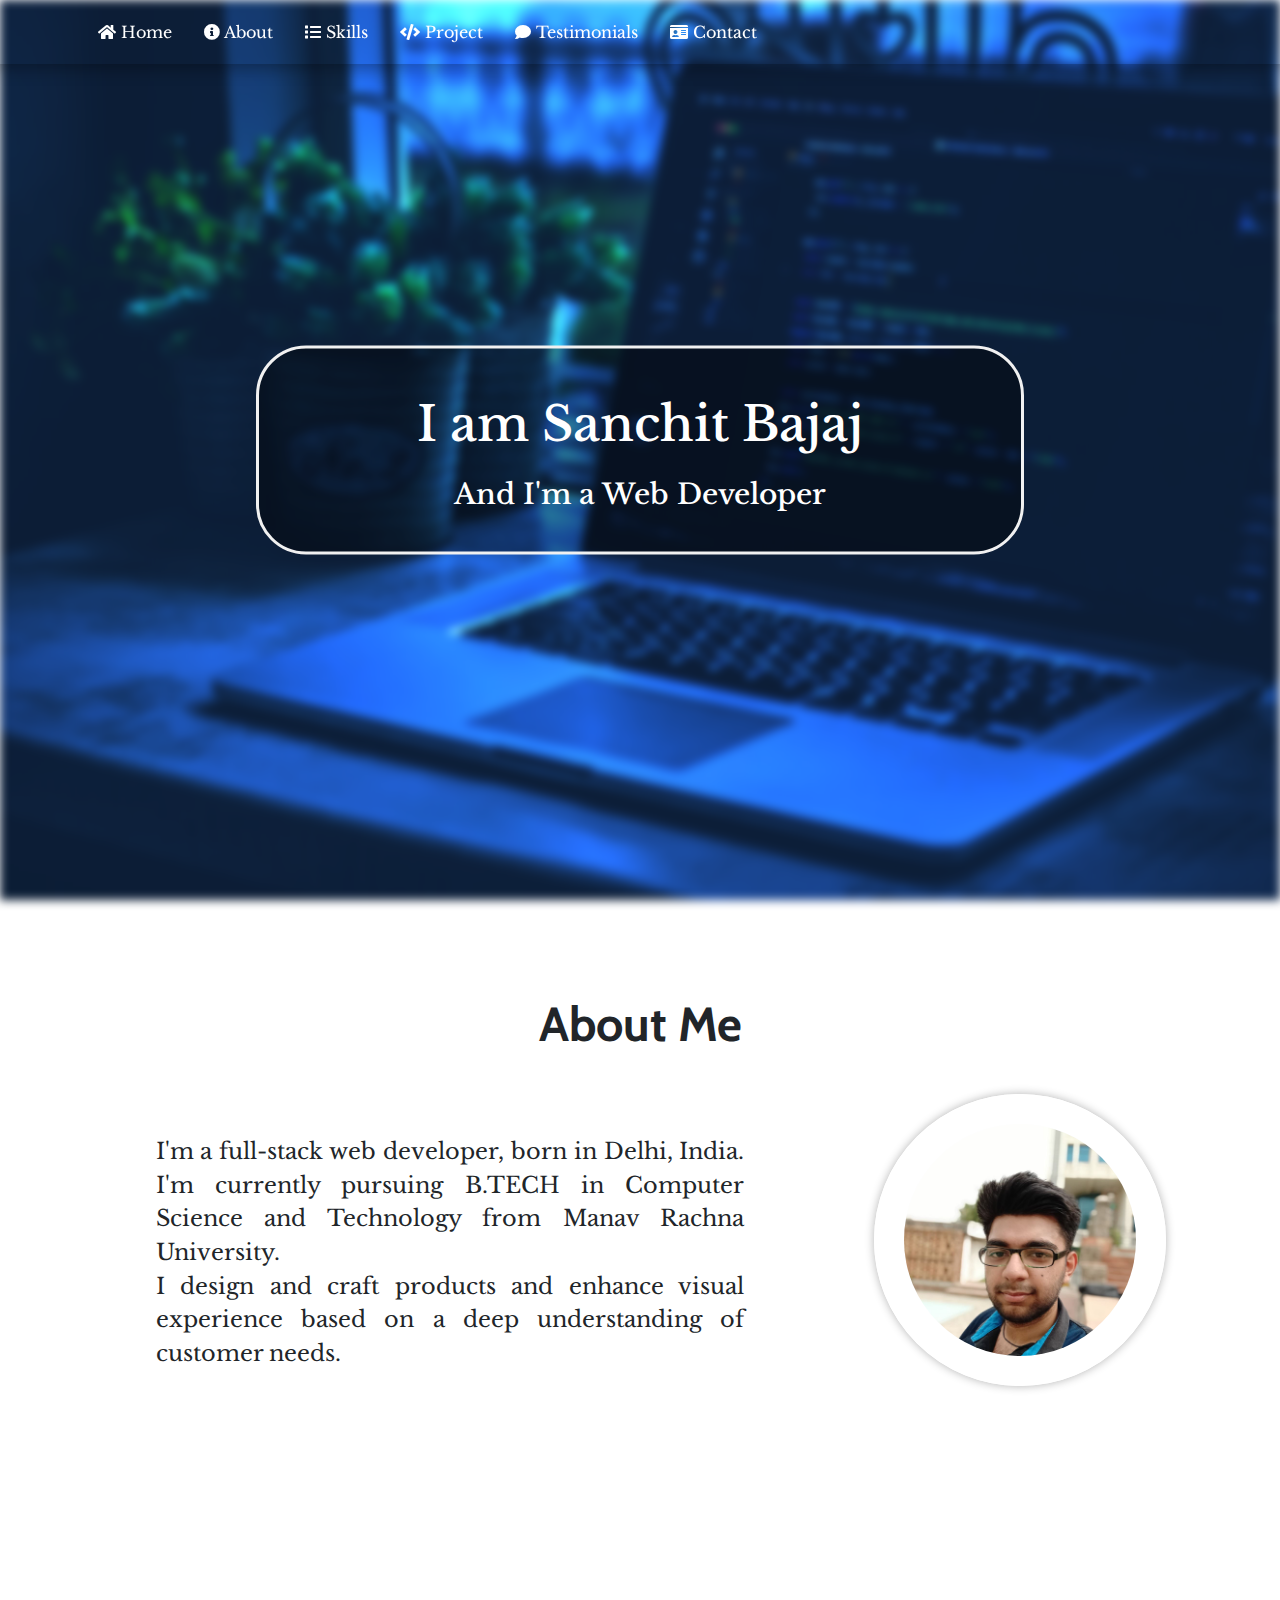
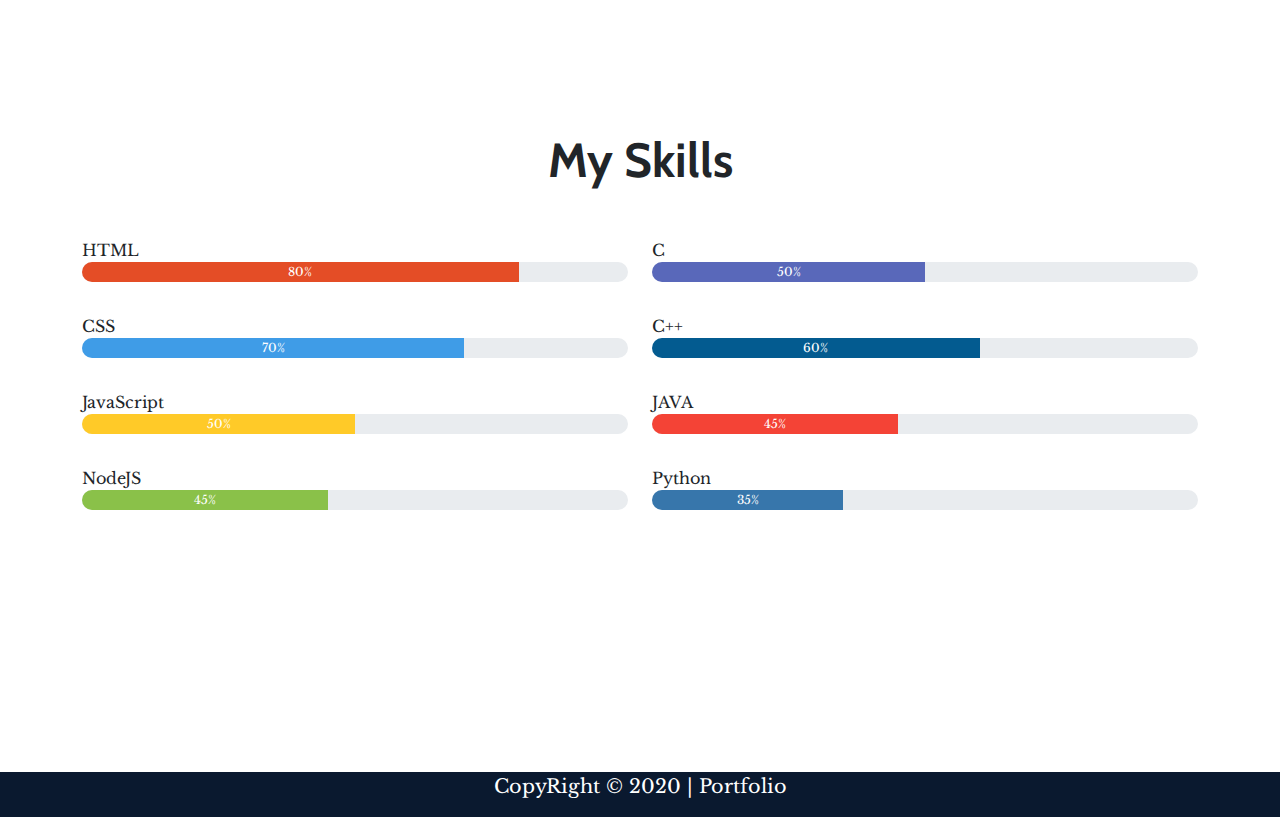
==== index.html @ a0f67f75 "initial commit" ====
<!doctype html>
<html lang="en">

<head>
  <!-- Required meta tags -->
  <meta charset="utf-8">
  <meta name="viewport" content="width=device-width, initial-scale=1">

  <!-- Bootstrap CSS -->
  <link rel="stylesheet" href="./assets/css/bootstrap.min.css">
  <link rel="stylesheet" href="https://cdnjs.cloudflare.com/ajax/libs/font-awesome/5.15.1/css/all.min.css" />
  <link rel="stylesheet" href="./assets/css/styles.css">
  <title>Sanchit Bajaj | Portfolio</title>

</head>

<body>
  <!-- navbar -->
  <nav class="navbar navbar-expand-lg nav-transparent fixed-top">
    <div class="container">
      <button class="navbar-toggler ml-auto" type="button" data-toggle="collapse" data-target="#navbarNav"
        aria-controls="navbarNav" aria-expanded="false" aria-label="Toggle navigation">
        <i class="fa fa-bars fa-lg" style="color: #08fdd8;"></i>
      </button>
      <div class="collapse navbar-collapse" id="navbarNav">
        <ul class="navbar-nav">
          <li class="nav-item px-2 py-1">
            <a class="nav-link active" href="#home"><i class="fa fa-home"></i> Home</a>
          </li>
          <li class="nav-item px-2 py-1">
            <a class="nav-link active" href="#about"><i class="fa fa-info-circle"></i> About</a>
          </li>
          <li class="nav-item px-2 py-1">
            <a class="nav-link active" href="#skill"><i class="fa fa-list"></i> Skills</a>
          </li>
          <li class="nav-item px-2 py-1">
            <a class="nav-link active" href="#project"><i class="fa fa-code"></i> Project</a>
          </li>
          <li class="nav-item px-2 py-1">
            <a class="nav-link active" href="#test"><i class="fa fa-comment"></i> Testimonials</a>
          </li>
          <li class="nav-item px-2 py-1">
            <a class="nav-link active" href="#contact"><i class="fa fa-id-card"></i> Contact</a>
          </li>
        </ul>
      </div>
    </div>
  </nav>

  <!-- banner -->
  <section id="home">
    <div class="banner"></div>
    <div class="banner-text">
      <h1>I am Sanchit Bajaj</h1>
      <h3>And I'm a Web Developer</h3>
    </div>
  </section>

  <!-- about -->
  <div class="some-space" id="about"></div>
  <section class="section">
    <div class="container">
      <h1 class="heading">About Me</h1>
      <div class="row">
        <div class="col-12 col-sm-8">
          <div class="about-text">
            <p>
              I'm a full-stack web developer, born in Delhi, India. I'm currently pursuing B.TECH in Computer Science
              and
              Technology from Manav Rachna University.<br>
              I design and craft products and enhance visual experience based on a deep understanding of customer needs.
            </p>
          </div>
        </div>
        <div class="col-12 col-sm-4">
          <figure>
            <img src="./assets/img/portfolio.jpg" alt="my image">
          </figure>
        </div>
      </div>
    </div>
  </section>

  <!-- skills -->
  <div class="some-space" id="skill"></div>
  <section class="section pb-4">
    <div class="container">
      <h1 class="heading">My Skills</h1>
      <div class="row" style="margin-top: 2rem;">
        <div class="col-12 col-sm-6">
          <div class="py-3">
            <label>HTML</label>
            <div class="progress" style="height: 20px; border-radius: 50px">
              <div class="progress-bar" style="width: 80%; background-color: #e44d26" aria-valuenow="80"
                aria-valuemin="0" aria-valuemax="100">
                80%
              </div>
            </div>
          </div>
          <div class="py-3">
            <label>CSS</label>
            <div class="progress" style="height: 20px; border-radius: 50px">
              <div class="progress-bar" style="width: 70%; background-color: #3f9ce7" aria-valuenow="70"
                aria-valuemin="0" aria-valuemax="100">
                70%
              </div>
            </div>
          </div>
          <div class="py-3">
            <label>JavaScript</label>
            <div class="progress" style="height: 20px; border-radius: 50px">
              <div class="progress-bar" style="width: 50%; background-color: #ffca28" aria-valuenow="50"
                aria-valuemin="0" aria-valuemax="100">
                50%
              </div>
            </div>
          </div>
          <div class="py-3">
            <label>NodeJS</label>
            <div class="progress" style="height: 20px; border-radius: 50px">
              <div class="progress-bar" style="width: 45%; background-color: #8ac149" aria-valuenow="45"
                aria-valuemin="0" aria-valuemax="100">
                45%
              </div>
            </div>
          </div>
        </div>
        <div class="col-12 col-sm-6">
          <div class="py-3">
            <label>C</label>
            <div class="progress" style="height: 20px; border-radius: 50px">
              <div class="progress-bar" style="width: 50%; background-color: #5968ba" aria-valuenow="50"
                aria-valuemin="0" aria-valuemax="100">
                50%
              </div>
            </div>
          </div>
          <div class="py-3">
            <label>C++</label>
            <div class="progress" style="height: 20px; border-radius: 50px">
              <div class="progress-bar" style="width: 60%; background-color: #035b90" aria-valuenow="60"
                aria-valuemin="0" aria-valuemax="100">
                60%
              </div>
            </div>
          </div>
          <div class="py-3">
            <label>JAVA</label>
            <div class="progress" style="height: 20px; border-radius: 50px">
              <div class="progress-bar" style="width: 45%; background-color: #f44336" aria-valuenow="45"
                aria-valuemin="0" aria-valuemax="100">
                45%
              </div>
            </div>
          </div>
          <div class="py-3">
            <label>Python</label>
            <div class="progress" style="height: 20px; border-radius: 50px">
              <div class="progress-bar" style="width: 35%; background-color: #3776ab" aria-valuenow="35"
                aria-valuemin="0" aria-valuemax="100">
                35%
              </div>
            </div>
          </div>
        </div>
      </div>
    </div>
  </section>

  <!-- projects -->

  <!-- testimonials -->


  <!-- footer -->
  <div class="some-space" id="contact"></div>
  <footer>
    <div class="container">

    </div>

    <div id="copyright" class="Sticky-bottom">
      <p>CopyRight &copy; 2020 | Portfolio</p>
    </div>
  </footer>

  <script src="./assets/js/bootstrap.bundle.min.js"></script>
  <script src="./assets/js/main.js"></script>
</body>

</html>
---- assets/css/styles.css ----
@import url("https://fonts.googleapis.com/css2?family=Cabin:wght@400;600&family=Libre+Baskerville&family=Nunito+Sans&display=swap");

/*
Font themes
font-family: 'Cabin', sans-serif;
font-family: 'Libre Baskerville', serif;
font-family: 'Nunito Sans', sans-serif;

*/

:root {
  --bgColor: #0a192f;
  --textHead1: #08fdd8;
  --textHead2: #bb2acf;

  --gradiantBlue: rgba(3, 168, 244, 1);
  --gradiantGreen: rgba(98, 255, 59, 1);
  --black: rgb(24, 24, 24);
  --shadeBlue: rgba(52, 58, 64, 1);
}

* {
  box-sizing: border-box;
  scroll-behavior: smooth;
}

body {
  font-family: "Libre Baskerville", serif;
}

.section {
  /* display: flex;
  justify-content: center;
  align-items: center; */
  height: 80vh;
  padding: 5rem 0 0 0;
  margin: 1rem 0 0 0;
  position: relative;
}

.heading {
  font-family: "Cabin", serif;
  font-weight: bold;
  text-align: center;
  font-size: 3rem;
}

/* ----Navbar css start---- */
.nav-transparent {
  background: transparent;
  box-shadow: 0 0 15px 5px rgba(0, 0, 0, 0.3);
  z-index: 100;
  transition: all 0.5s;
}

.nav-transparent a {
  color: white;
}

.nav-transparent.active {
  background: var(--bgColor);
  box-shadow: 0 0 15px 5px rgba(0, 0, 0, 0.3);
}

.nav-transparent.active a {
  color: #08fdd8;
}

.nav-item {
  color: #ffffff;
}
/* ----Navbar css end---- */

/* ----Banner css start---- */
.banner {
  width: 100%;
  height: 100vh;
  background: url(../img/bg.jpg);
  background-color: var(--bgColor);
  background-attachment: fixed;
  background-position: center;
  background-size: cover;
  background-repeat: no-repeat;
  background-blend-mode: color-dodge;
  filter: blur(5px);
  -webkit-filter: blur(5px);
}

.banner-text {
  background-color: rgb(0, 0, 0);
  background-color: rgba(0, 0, 0, 0.4);
  color: white;
  font-weight: bold;
  border: 3px solid #f1f1f1;
  border-radius: 50px;
  position: absolute;
  top: 50%;
  left: 50%;
  transform: translate(-50%, -50%);
  z-index: 0;
  width: 60%;
  padding: 2rem;
  text-align: center;
}

.banner-text h1 {
  font-size: 3rem;
  padding: 1rem 0;
}
/* ----Banner css end---- */

/* ----About css start---- */
.about-text p {
  font-size: 1.4rem;
  margin: 10%;
  text-align: justify;
}

figure {
  box-shadow: 0 0 10px rgba(0, 0, 0, 0.3);
  border-radius: 50%;
  margin: 2rem;
  cursor: pointer;
  transition: all 0.3s ease;
}

figure:hover {
  transform: scale(1.05);
}

figure img:hover {
  transform: scale(0.98);
}

figure img {
  border: 30px solid #fff;
  width: 100%;
  height: 100%;
  border-radius: 50%;
}
/* ----About css end---- */

/* ----Skill css start---- */
.githubStats {
  margin: 1rem 0 0 0;
  text-align: center;
}

.githubStats h4 {
  font-family: "Cabin", serif;
  font-weight: bold;
  font-size: 2rem;
}
/* ----Skill css end---- */

/* ----Footer css start---- */

#copyright {
  background-color: var(--bgColor);
  height: 5vh;
  width: 100%;
  z-index: 1000;
}

#copyright p {
  padding: 0;
  margin: 0;
  color: #fff;
  text-align: center;
  font-size: 1.2rem;
}
/* ----Footer css end---- */

/* media queries */
@media (max-width: 576px) {
  .section {
    height: 110vh;
    /* margin-bottom: 2rem; */
  }

  .some-space {
    margin-top: 3rem;
  }

  figure {
    border-radius: none;
    margin: 2rem;
  }
  figure img {
    border: 10px solid #fff;
  }
}

@media (max-width: 991px) {
  .nav-transparent {
    background: var(--bgColor);
    box-shadow: 0 0 15px 5px rgba(0, 0, 0, 0.3);
  }
  .heading {
    font-size: 2.5rem;
  }

  .section {
    /* margin-top: 8rem; */
  }

  .banner-text {
    width: 80%;
  }

  .banner-text h1 {
    font-size: 1.5rem;
  }

  .banner-text h3 {
    font-size: 1rem;
  }

  .about-text p {
    font-size: 1rem;
  }

  .githubStats h4 {
    font-size: 1.2rem;
  }
}
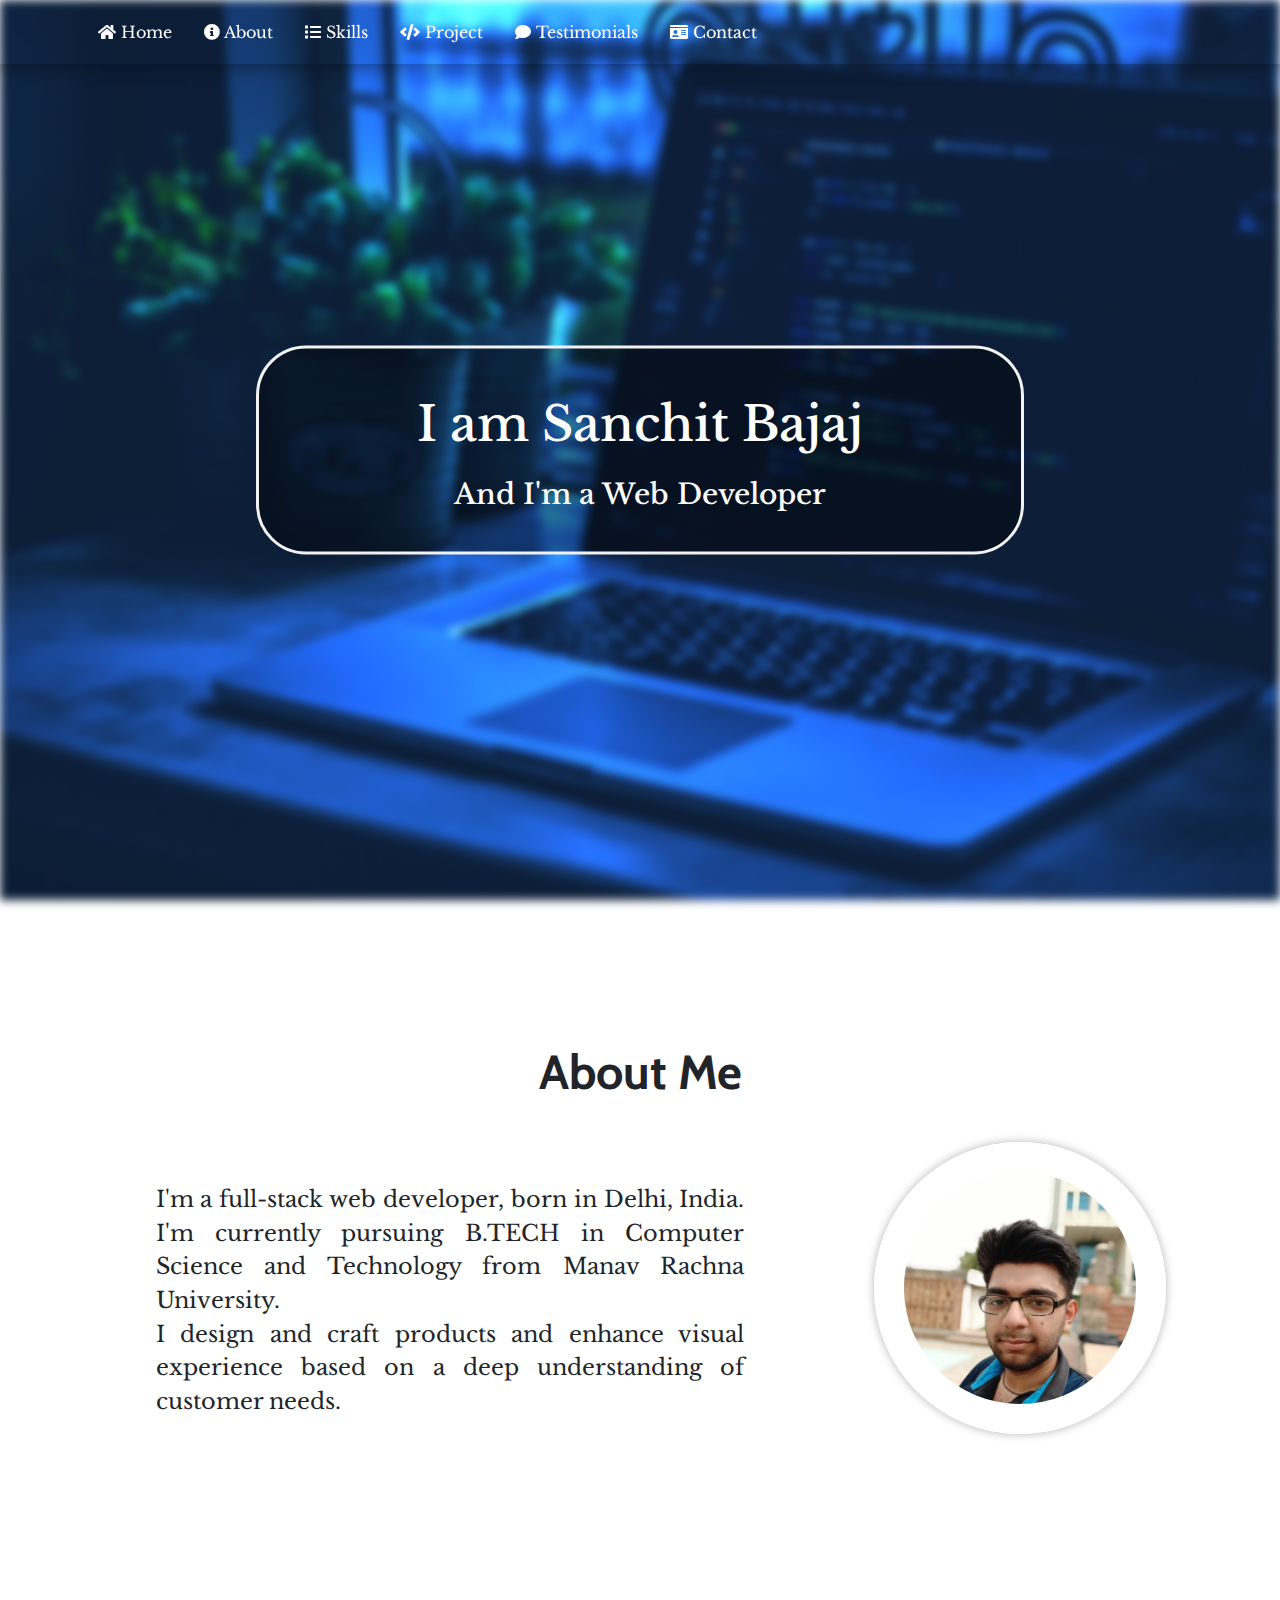
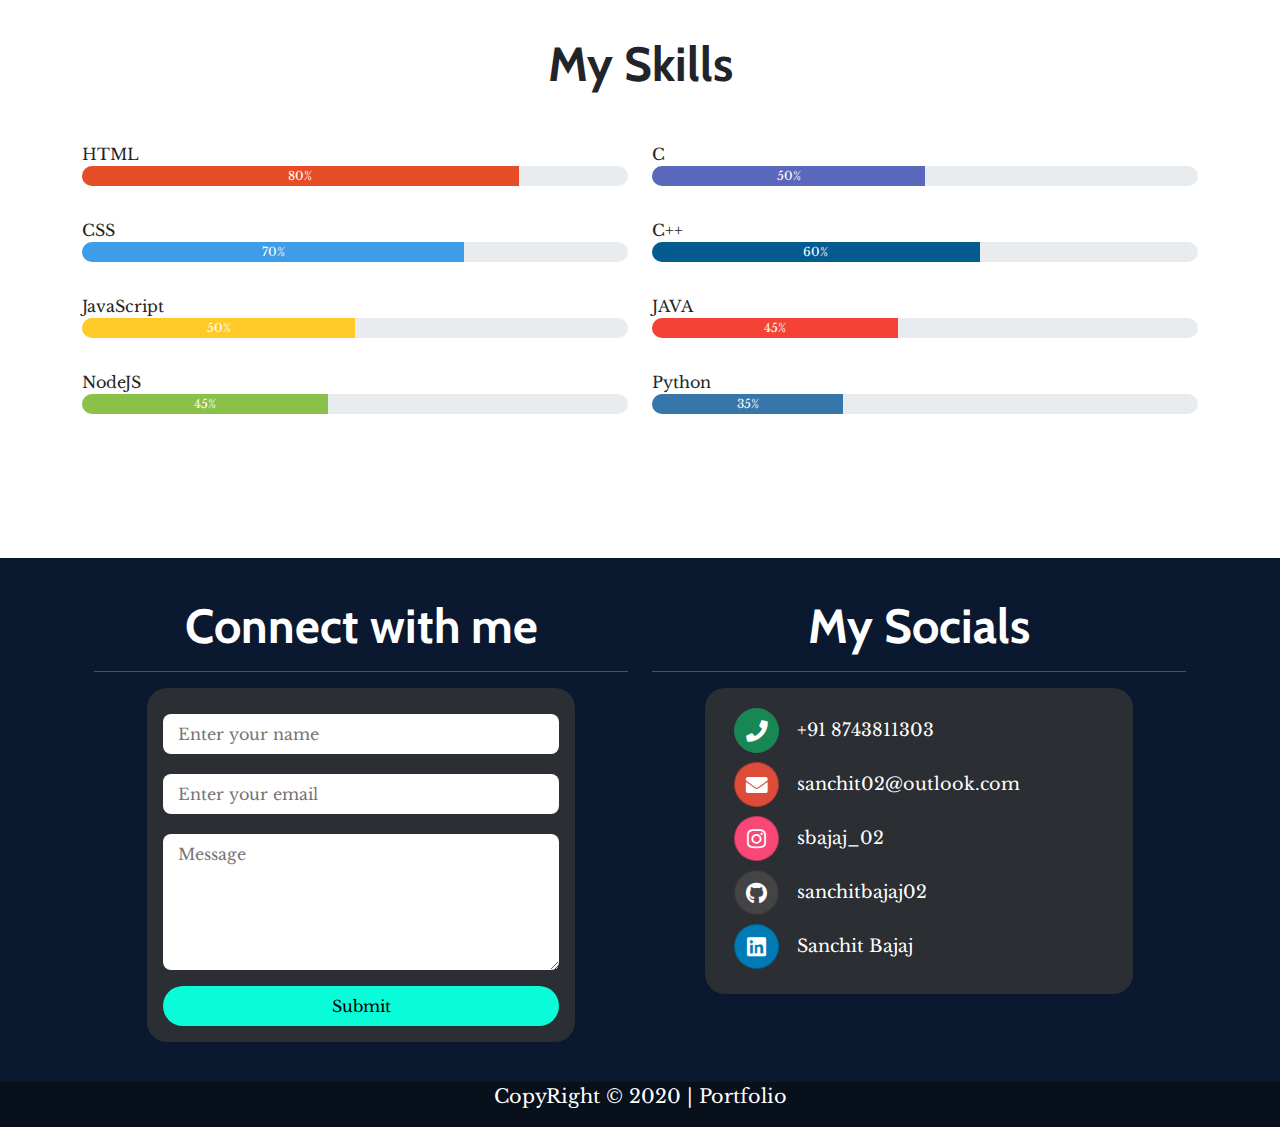
==== commit 1db77fee: "footer added" ====
--- a/index.html
+++ b/index.html
@@ -8,7 +8,13 @@
 
   <!-- Bootstrap CSS -->
   <link rel="stylesheet" href="./assets/css/bootstrap.min.css">
+
+  <!-- Font Awesome cdn -->
   <link rel="stylesheet" href="https://cdnjs.cloudflare.com/ajax/libs/font-awesome/5.15.1/css/all.min.css" />
+
+  <!-- Bootstrap Social -->
+  <link rel="stylesheet" href="./assets/css/bootstrap-social.css">
+
   <link rel="stylesheet" href="./assets/css/styles.css">
   <title>Sanchit Bajaj | Portfolio</title>
 
@@ -18,7 +24,7 @@
   <!-- navbar -->
   <nav class="navbar navbar-expand-lg nav-transparent fixed-top">
     <div class="container">
-      <button class="navbar-toggler ml-auto" type="button" data-toggle="collapse" data-target="#navbarNav"
+      <button class="navbar-toggler ml-auto" type="button" data-toggle="collapse" data-target="#navbarNav" id="collpase"
         aria-controls="navbarNav" aria-expanded="false" aria-label="Toggle navigation">
         <i class="fa fa-bars fa-lg" style="color: #08fdd8;"></i>
       </button>
@@ -28,19 +34,19 @@
             <a class="nav-link active" href="#home"><i class="fa fa-home"></i> Home</a>
           </li>
           <li class="nav-item px-2 py-1">
-            <a class="nav-link active" href="#about"><i class="fa fa-info-circle"></i> About</a>
-          </li>
-          <li class="nav-item px-2 py-1">
-            <a class="nav-link active" href="#skill"><i class="fa fa-list"></i> Skills</a>
-          </li>
-          <li class="nav-item px-2 py-1">
-            <a class="nav-link active" href="#project"><i class="fa fa-code"></i> Project</a>
-          </li>
-          <li class="nav-item px-2 py-1">
-            <a class="nav-link active" href="#test"><i class="fa fa-comment"></i> Testimonials</a>
-          </li>
-          <li class="nav-item px-2 py-1">
-            <a class="nav-link active" href="#contact"><i class="fa fa-id-card"></i> Contact</a>
+            <a class="nav-link active" href="#about" onclick="collapse();"><i class="fa fa-info-circle"></i> About</a>
+          </li>
+          <li class="nav-item px-2 py-1">
+            <a class="nav-link active" href="#skill" onclick="collapse();"><i class="fa fa-list"></i> Skills</a>
+          </li>
+          <li class="nav-item px-2 py-1">
+            <a class="nav-link active" href="#project" onclick="collapse();"><i class="fa fa-code"></i> Project</a>
+          </li>
+          <li class="nav-item px-2 py-1">
+            <a class="nav-link active" href="#test" onclick="collapse();"><i class="fa fa-comment"></i> Testimonials</a>
+          </li>
+          <li class="nav-item px-2 py-1">
+            <a class="nav-link active" href="#contact" onclick="collapse();"><i class="fa fa-id-card"></i> Contact</a>
           </li>
         </ul>
       </div>
@@ -83,7 +89,7 @@
 
   <!-- skills -->
   <div class="some-space" id="skill"></div>
-  <section class="section pb-4">
+  <section class="section">
     <div class="container">
       <h1 class="heading">My Skills</h1>
       <div class="row" style="margin-top: 2rem;">
@@ -172,11 +178,72 @@
   <!-- testimonials -->
 
 
+  <!-- Progress Wrap -->
+
   <!-- footer -->
   <div class="some-space" id="contact"></div>
   <footer>
-    <div class="container">
-
+    <div class="container p-4">
+      <div class="row">
+
+        <div class="col-12 col-md-6 my-3">
+          <h4 class="heading">Connect with me</h3>
+            <hr />
+            <div class="black-box mx-auto">
+              <form>
+                <input type="text" id="name" placeholder="Enter your name" /><br />
+                <input type="email" id="email" placeholder="Enter your email" /><br />
+                <textarea id="message" cols="20" rows="5" placeholder="Message"></textarea>
+                <button type="submit">Submit</button>
+              </form>
+            </div>
+        </div>
+        <div class="col-12 col-md-6 my-3">
+          <h4 class="heading">My Socials</h3>
+            <hr>
+            <div class="black-box mx-auto">
+              <a href="tel:8743811303" role="button" class="my-1 text-decoration-none text-white d-block">
+                <button class="btn btn-social-icon btn-success btn-lg badge">
+                  <i class="fa fa-phone"></i>
+                </button>
+                <span class="btn-text">+91 8743811303</span>
+              </a>
+
+              <a href="mailto:sanchit02@outlook.com" target="_blank"
+                class="my-1 text-decoration-none text-white d-block" role="button">
+                <button class="btn btn-social-icon btn-google btn-lg badge">
+                  <i class="fa fa-envelope"></i>
+                </button>
+                <span class="btn-text">sanchit02@outlook.com</span>
+              </a>
+
+              <a href="https://www.instagram.com/sbajaj_02/" target="_blank"
+                class="my-1 text-decoration-none text-white d-block" role="button">
+                <button class="btn btn-social-icon btn-foursquare btn-lg badge">
+                  <i class="fab fa-instagram"></i>
+                </button>
+                <span class="btn-text">sbajaj_02</span>
+              </a>
+
+              <a href="https://github.com/sanchitbajaj02/" target="_blank"
+                class="my-1 text-decoration-none text-white d-block" role="button">
+                <button class="btn btn-social-icon btn-github btn-lg badge">
+                  <i class="fab fa-github"></i>
+                </button>
+                <span class="btn-text">sanchitbajaj02</span>
+              </a>
+
+              <a href="https://www.linkedin.com/in/sanchit-bajaj-123826194/" target="_blank"
+                class="my-1 text-decoration-none text-white d-block" role="button">
+                <button class="btn btn-social-icon btn-linkedin btn-lg badge">
+                  <i class="fab fa-linkedin"></i>
+                </button>
+                <span class="btn-text">Sanchit Bajaj</span>
+              </a>
+
+            </div>
+        </div>
+      </div>
     </div>
 
     <div id="copyright" class="Sticky-bottom">
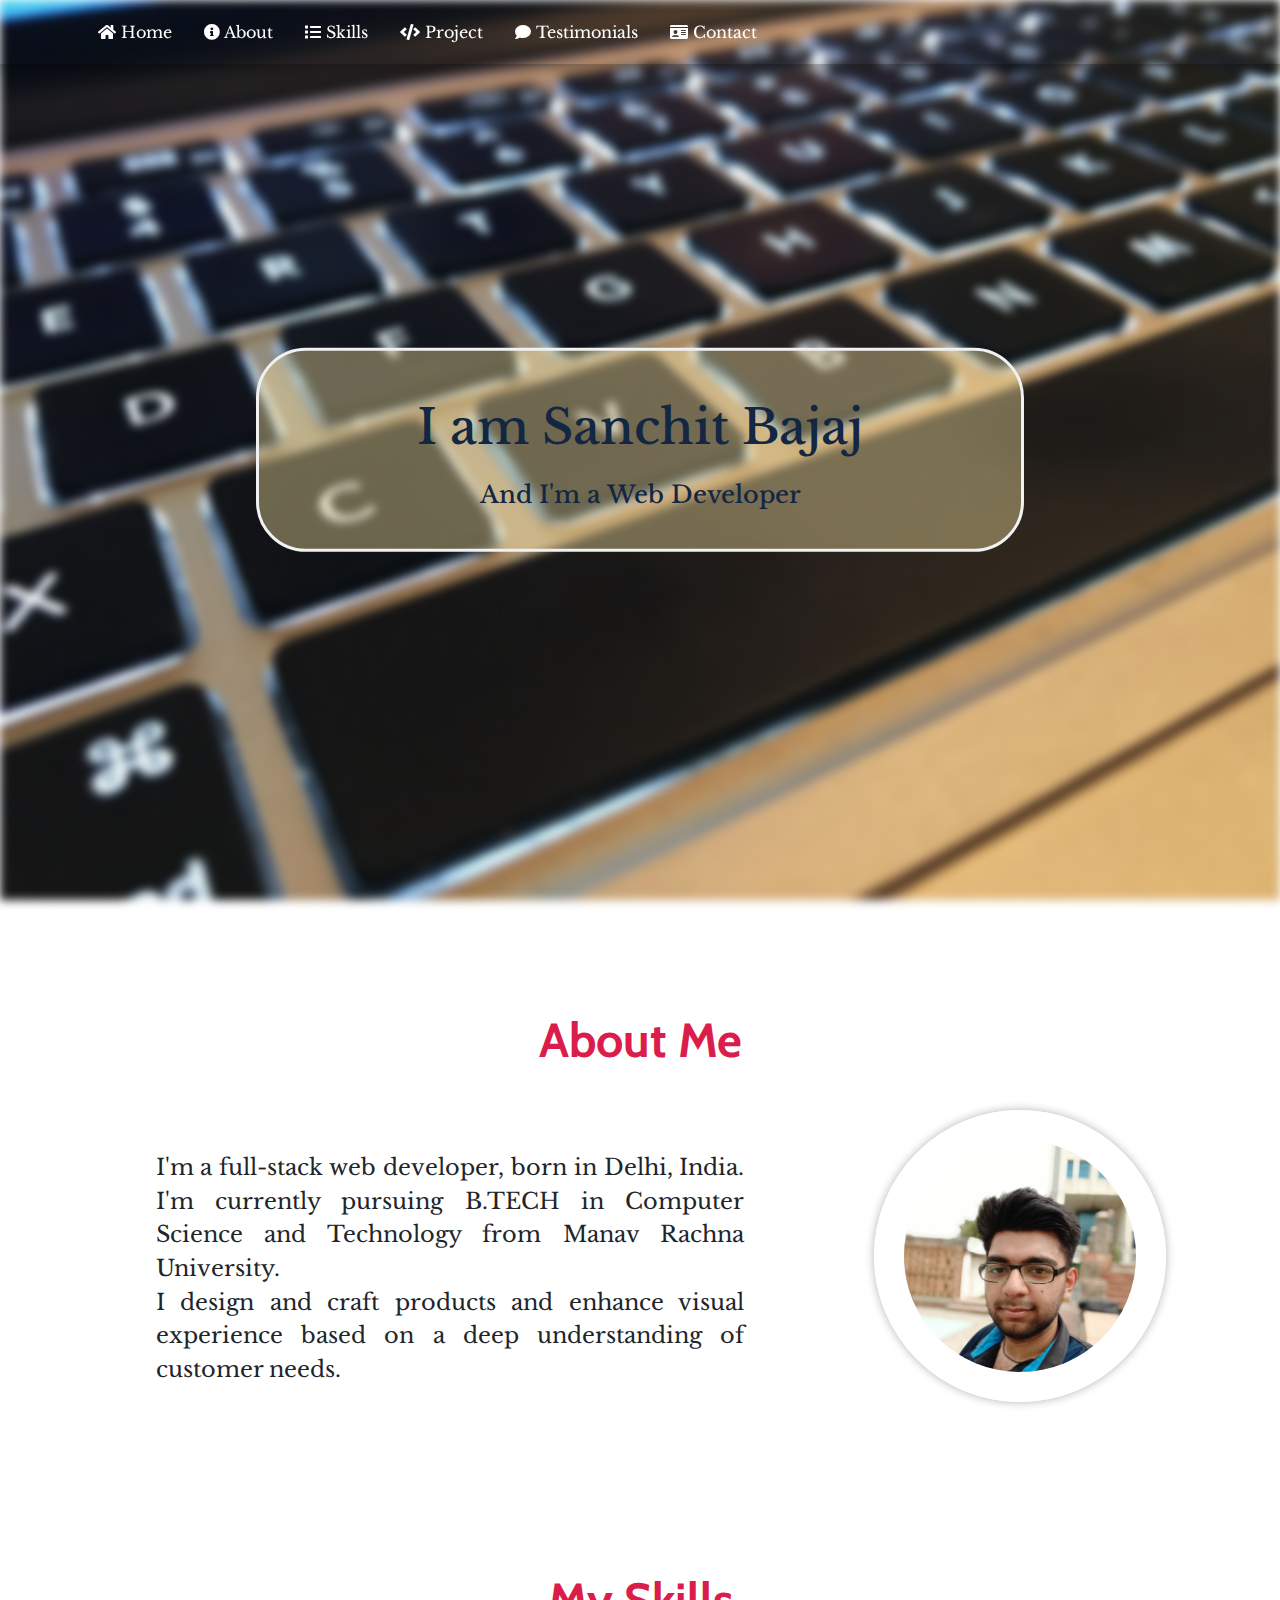
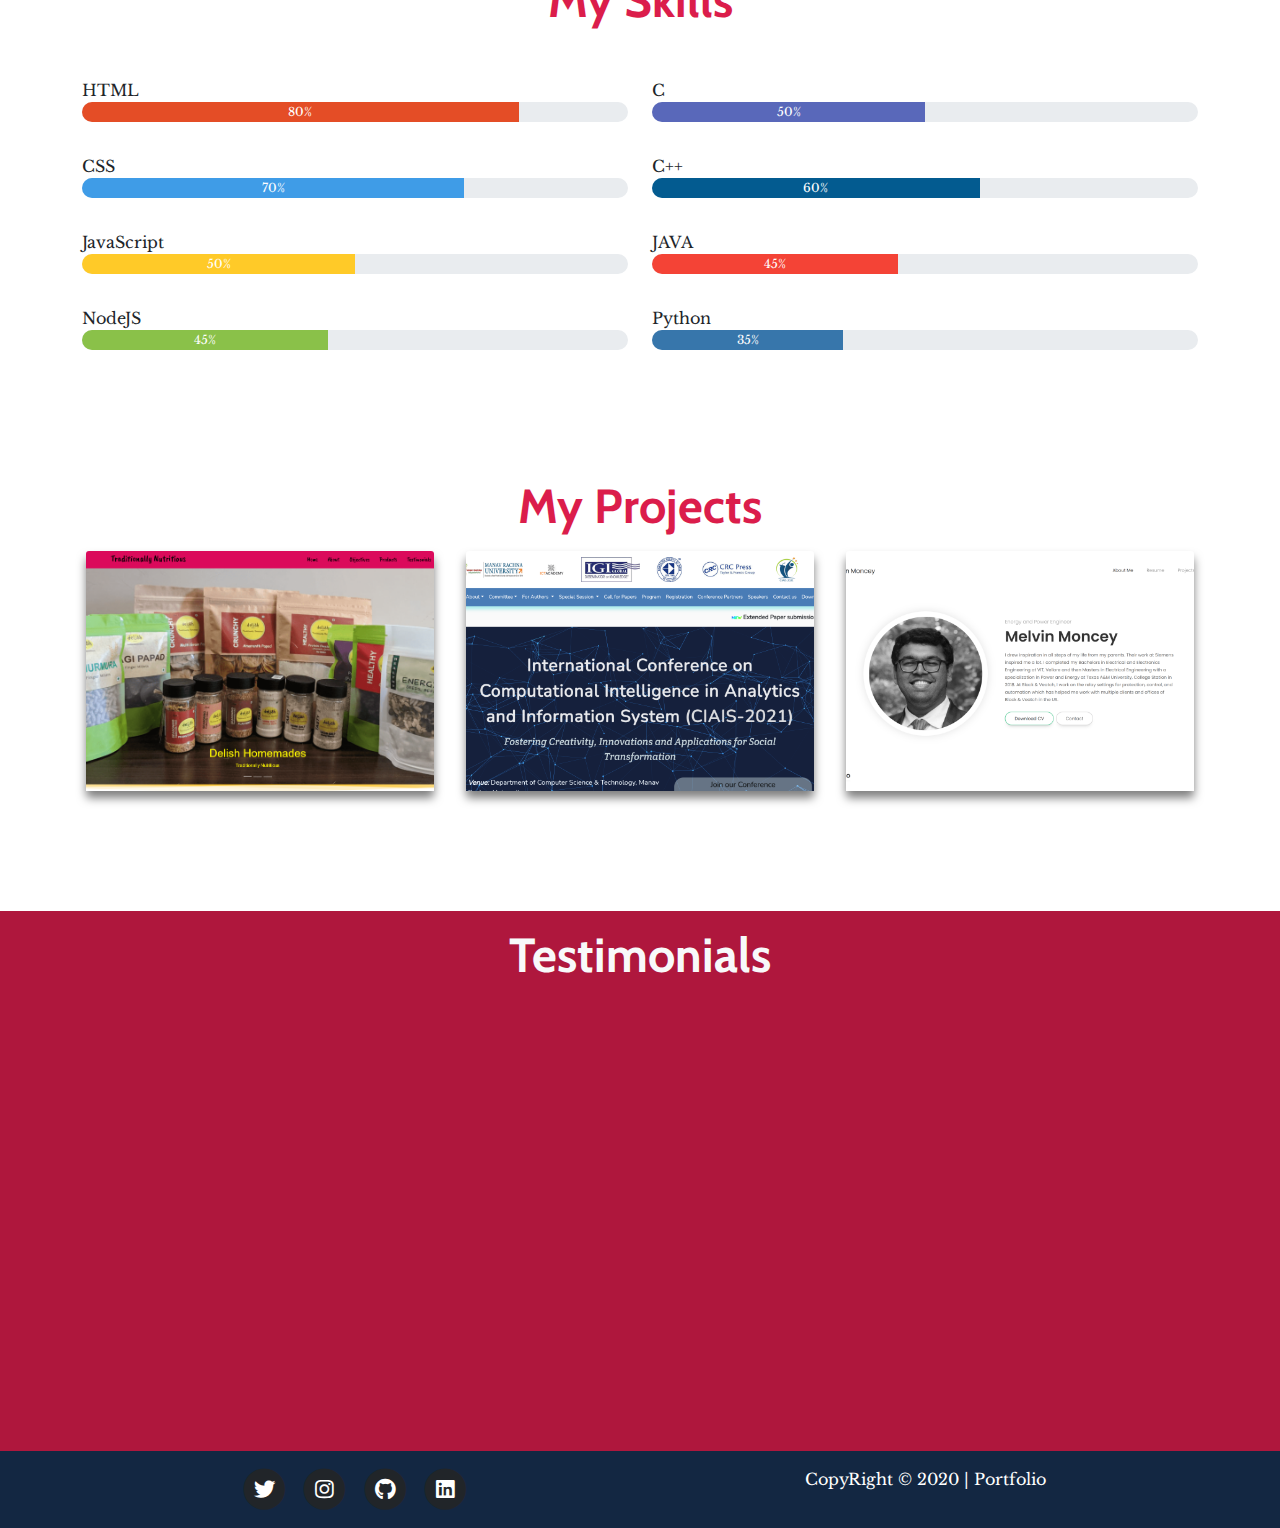
==== commit 46917110: "structure change" ====
--- a/index.html
+++ b/index.html
@@ -1,23 +1,22 @@
-<!doctype html>
+<!DOCTYPE html>
 <html lang="en">
 
 <head>
   <!-- Required meta tags -->
-  <meta charset="utf-8">
-  <meta name="viewport" content="width=device-width, initial-scale=1">
+  <meta charset="utf-8" />
+  <meta name="viewport" content="width=device-width, initial-scale=1" />
 
   <!-- Bootstrap CSS -->
-  <link rel="stylesheet" href="./assets/css/bootstrap.min.css">
+  <link rel="stylesheet" href="./assets/css/bootstrap.min.css" />
 
   <!-- Font Awesome cdn -->
   <link rel="stylesheet" href="https://cdnjs.cloudflare.com/ajax/libs/font-awesome/5.15.1/css/all.min.css" />
 
   <!-- Bootstrap Social -->
-  <link rel="stylesheet" href="./assets/css/bootstrap-social.css">
-
-  <link rel="stylesheet" href="./assets/css/styles.css">
+  <link rel="stylesheet" href="./assets/css/bootstrap-social.css" />
+
+  <link rel="stylesheet" href="./assets/css/styles.css" />
   <title>Sanchit Bajaj | Portfolio</title>
-
 </head>
 
 <body>
@@ -26,27 +25,27 @@
     <div class="container">
       <button class="navbar-toggler ml-auto" type="button" data-toggle="collapse" data-target="#navbarNav" id="collpase"
         aria-controls="navbarNav" aria-expanded="false" aria-label="Toggle navigation">
-        <i class="fa fa-bars fa-lg" style="color: #08fdd8;"></i>
+        <i class="fa fa-bars fa-lg" style="color: #f8e3a2"></i>
       </button>
       <div class="collapse navbar-collapse" id="navbarNav">
         <ul class="navbar-nav">
           <li class="nav-item px-2 py-1">
-            <a class="nav-link active" href="#home"><i class="fa fa-home"></i> Home</a>
-          </li>
-          <li class="nav-item px-2 py-1">
-            <a class="nav-link active" href="#about" onclick="collapse();"><i class="fa fa-info-circle"></i> About</a>
-          </li>
-          <li class="nav-item px-2 py-1">
-            <a class="nav-link active" href="#skill" onclick="collapse();"><i class="fa fa-list"></i> Skills</a>
-          </li>
-          <li class="nav-item px-2 py-1">
-            <a class="nav-link active" href="#project" onclick="collapse();"><i class="fa fa-code"></i> Project</a>
-          </li>
-          <li class="nav-item px-2 py-1">
-            <a class="nav-link active" href="#test" onclick="collapse();"><i class="fa fa-comment"></i> Testimonials</a>
-          </li>
-          <li class="nav-item px-2 py-1">
-            <a class="nav-link active" href="#contact" onclick="collapse();"><i class="fa fa-id-card"></i> Contact</a>
+            <a class="nav-link active" href="/"><i class="fa fa-home"></i> Home</a>
+          </li>
+          <li class="nav-item px-2 py-1">
+            <a class="nav-link active" href="./index.html#about" onclick="collapse();"><i class="fa fa-info-circle"></i> About</a>
+          </li>
+          <li class="nav-item px-2 py-1">
+            <a class="nav-link active" href="./index.html#skill" onclick="collapse();"><i class="fa fa-list"></i> Skills</a>
+          </li>
+          <li class="nav-item px-2 py-1">
+            <a class="nav-link active" href="./index.html#project" onclick="collapse();"><i class="fa fa-code"></i> Project</a>
+          </li>
+          <li class="nav-item px-2 py-1">
+            <a class="nav-link active" href="./index.html#test" onclick="collapse();"><i class="fa fa-comment"></i> Testimonials</a>
+          </li>
+          <li class="nav-item px-2 py-1">
+            <a class="nav-link active" href="./contact.html"><i class="fa fa-id-card"></i> Contact</a>
           </li>
         </ul>
       </div>
@@ -58,7 +57,7 @@
     <div class="banner"></div>
     <div class="banner-text">
       <h1>I am Sanchit Bajaj</h1>
-      <h3>And I'm a Web Developer</h3>
+      <h4>And I'm a Web Developer</h4>
     </div>
   </section>
 
@@ -66,21 +65,22 @@
   <div class="some-space" id="about"></div>
   <section class="section">
     <div class="container">
-      <h1 class="heading">About Me</h1>
+      <h4 class="heading">About Me</h4>
       <div class="row">
         <div class="col-12 col-sm-8">
           <div class="about-text">
             <p>
-              I'm a full-stack web developer, born in Delhi, India. I'm currently pursuing B.TECH in Computer Science
-              and
-              Technology from Manav Rachna University.<br>
-              I design and craft products and enhance visual experience based on a deep understanding of customer needs.
+              I'm a full-stack web developer, born in Delhi, India. I'm
+              currently pursuing B.TECH in Computer Science and Technology
+              from Manav Rachna University.<br />
+              I design and craft products and enhance visual experience based
+              on a deep understanding of customer needs.
             </p>
           </div>
         </div>
         <div class="col-12 col-sm-4">
           <figure>
-            <img src="./assets/img/portfolio.jpg" alt="my image">
+            <img src="./assets/img/portfolio.jpg" alt="my image" />
           </figure>
         </div>
       </div>
@@ -91,8 +91,8 @@
   <div class="some-space" id="skill"></div>
   <section class="section">
     <div class="container">
-      <h1 class="heading">My Skills</h1>
-      <div class="row" style="margin-top: 2rem;">
+      <h4 class="heading">My Skills</h4>
+      <div class="row" style="margin-top: 2rem">
         <div class="col-12 col-sm-6">
           <div class="py-3">
             <label>HTML</label>
@@ -174,80 +174,93 @@
   </section>
 
   <!-- projects -->
+  <div class="some-space" id="project"></div>
+  <section class="section">
+    <div class="container">
+      <h4 class="heading">My Projects</h4>
+      <div class="row">
+        <div class="col-12 col-sm-4 px-3 my-2">
+          <div class="card">
+            <img src="./assets/img/project1.png" class="card-img-top img-fluid" />
+            <div class="card-body info">
+              <h5 class="card-title">Delish Homemade</h5>
+              <a href="#!" class="btn">Visit</a>
+            </div>
+          </div>
+        </div>
+
+        <div class="col-12 col-sm-4 px-3 my-2">
+          <div class="card">
+            <img src="./assets/img/project2.png" class="card-img-top" />
+            <div class="card-body info">
+              <h5 class="card-title">ciais2021.com</h5>
+              <a href="#!" class="btn">Visit</a>
+            </div>
+          </div>
+        </div>
+
+        <div class="col-12 col-sm-4 px-3 my-2">
+          <div class="card">
+            <img src="./assets/img/project3.png" class="card-img-top" />
+            <div class="card-body info">
+              <h5 class="card-title">Portfolio</h5>
+              <a href="#!" class="btn">Visit</a>
+            </div>
+          </div>
+        </div>
+      </div>
+    </div>
+  </section>
+
 
   <!-- testimonials -->
-
+  <div class="some-space" id="test"></div>
+  <section class="section">
+    <div class="test-bg-img">
+      <div class="test-bg-color">
+        <h4 class="pt-3 heading text-light">Testimonials</h4>
+      </div>
+    </div>
+  </section>
 
   <!-- Progress Wrap -->
 
   <!-- footer -->
-  <div class="some-space" id="contact"></div>
   <footer>
-    <div class="container p-4">
-      <div class="row">
-
-        <div class="col-12 col-md-6 my-3">
-          <h4 class="heading">Connect with me</h3>
-            <hr />
-            <div class="black-box mx-auto">
-              <form>
-                <input type="text" id="name" placeholder="Enter your name" /><br />
-                <input type="email" id="email" placeholder="Enter your email" /><br />
-                <textarea id="message" cols="20" rows="5" placeholder="Message"></textarea>
-                <button type="submit">Submit</button>
-              </form>
-            </div>
-        </div>
-        <div class="col-12 col-md-6 my-3">
-          <h4 class="heading">My Socials</h3>
-            <hr>
-            <div class="black-box mx-auto">
-              <a href="tel:8743811303" role="button" class="my-1 text-decoration-none text-white d-block">
-                <button class="btn btn-social-icon btn-success btn-lg badge">
-                  <i class="fa fa-phone"></i>
-                </button>
-                <span class="btn-text">+91 8743811303</span>
-              </a>
-
-              <a href="mailto:sanchit02@outlook.com" target="_blank"
-                class="my-1 text-decoration-none text-white d-block" role="button">
-                <button class="btn btn-social-icon btn-google btn-lg badge">
-                  <i class="fa fa-envelope"></i>
-                </button>
-                <span class="btn-text">sanchit02@outlook.com</span>
-              </a>
-
-              <a href="https://www.instagram.com/sbajaj_02/" target="_blank"
-                class="my-1 text-decoration-none text-white d-block" role="button">
-                <button class="btn btn-social-icon btn-foursquare btn-lg badge">
-                  <i class="fab fa-instagram"></i>
-                </button>
-                <span class="btn-text">sbajaj_02</span>
-              </a>
-
-              <a href="https://github.com/sanchitbajaj02/" target="_blank"
-                class="my-1 text-decoration-none text-white d-block" role="button">
-                <button class="btn btn-social-icon btn-github btn-lg badge">
-                  <i class="fab fa-github"></i>
-                </button>
-                <span class="btn-text">sanchitbajaj02</span>
-              </a>
-
-              <a href="https://www.linkedin.com/in/sanchit-bajaj-123826194/" target="_blank"
-                class="my-1 text-decoration-none text-white d-block" role="button">
-                <button class="btn btn-social-icon btn-linkedin btn-lg badge">
-                  <i class="fab fa-linkedin"></i>
-                </button>
-                <span class="btn-text">Sanchit Bajaj</span>
-              </a>
-
-            </div>
-        </div>
-      </div>
-    </div>
-
-    <div id="copyright" class="Sticky-bottom">
-      <p>CopyRight &copy; 2020 | Portfolio</p>
+    <div id="copyright">
+      <div class="container">
+        <div class="row">
+          <div class="col-12 col-sm-6 text-center my-3">
+            <a href="https://twitter.com/sanchitbajaj02" target="_blank" class="btn p-0">
+              <span class="fa-stack fa-lg">
+                <i class="fas fa-circle fa-stack-2x"></i>
+                <i class="fab fa-twitter fa-stack-1x fa-inverse"></i>
+              </span>
+            </a>
+            <a href="https://www.instagram.com/sbajaj_02/" target="_blank" class="btn p-0">
+              <span class="fa-stack fa-lg">
+                <i class="fas fa-circle fa-stack-2x"></i>
+                <i class="fab fa-instagram fa-stack-1x fa-inverse"></i>
+              </span>
+            </a>
+            <a href="https://github.com/sanchitbajaj02/" target="_blank" class="btn p-0">
+              <span class="fa-stack fa-lg">
+                <i class="fas fa-circle fa-stack-2x"></i>
+                <i class="fab fa-github fa-stack-1x fa-inverse"></i>
+              </span>
+            </a>
+            <a href="https://www.linkedin.com/in/sanchit-bajaj-123826194/" target="_blank" class="btn p-0">
+              <span class="fa-stack fa-lg">
+                <i class="fas fa-circle fa-stack-2x"></i>
+                <i class="fab fa-linkedin fa-stack-1x fa-inverse"></i>
+              </span>
+            </a>
+          </div>
+          <div class="col-12 col-sm-6 text-center my-3">
+            <p>CopyRight &copy; 2020 | Portfolio</p>
+          </div>
+        </div>
+      </div>
     </div>
   </footer>
 
--- a/assets/css/styles.css
+++ b/assets/css/styles.css
@@ -1,4 +1,4 @@
-@import url("https://fonts.googleapis.com/css2?family=Cabin:wght@400;600&family=Libre+Baskerville&family=Nunito+Sans&display=swap");
+@import url("https://fonts.googleapis.com/css2?family=Cabin:wght@400;600&family=Libre+Baskerville&family=Nunito+Sans:wght@900&display=swap");
 
 /*
 Font themes
@@ -9,6 +9,12 @@
 */
 
 :root {
+  --color1: #132742;
+  --color2: #DB1D4B;
+  --color3: #FE6287;
+  --color4: #F8E3A2;
+  --color5: #FFFFFF;
+
   --bgColor: #0a192f;
   --textHead1: #08fdd8;
   --textHead2: #bb2acf;
@@ -30,7 +36,7 @@
 
 .section {
   padding: 1rem 0 0 0;
-  margin: 8rem 0 0 0;
+  margin: 6rem 0 0 0;
   position: relative;
 }
 
@@ -39,6 +45,7 @@
   font-weight: bold;
   text-align: center;
   font-size: 3rem;
+  color: var(--color2);
 }
 
 /* ----Navbar css start---- */
@@ -54,12 +61,12 @@
 }
 
 .nav-transparent.active {
-  background: var(--bgColor);
+  background: var(--color1);
   box-shadow: 0 0 15px 5px rgba(0, 0, 0, 0.3);
 }
 
 .nav-transparent.active a {
-  color: var(--textHead1);
+  color: var(--color4);
 }
 
 .nav-item {
@@ -71,22 +78,19 @@
 .banner {
   width: 100%;
   height: 100vh;
-  background: url(../img/bg.jpg);
-  background-color: var(--bgColor);
+  background: url(../img/bg1.png);
   background-attachment: fixed;
-  background-position: center;
   background-size: cover;
   background-repeat: no-repeat;
-  background-blend-mode: color-dodge;
   filter: blur(5px);
   -webkit-filter: blur(5px);
 }
 
 .banner-text {
-  background-color: rgb(0, 0, 0);
-  background-color: rgba(0, 0, 0, 0.4);
-  color: white;
-  font-weight: bold;
+  background-color: var(--color4);
+  background-color: rgba(248, 227, 162, 0.4);
+  color: var(--color1);
+  font-weight: 900;
   border: 3px solid #f1f1f1;
   border-radius: 50px;
   position: absolute;
@@ -136,82 +140,136 @@
 }
 /* ----About css end---- */
 
-/* ----Skill css start---- */
-.githubStats {
-  margin: 1rem 0 0 0;
-  text-align: center;
-}
-
-.githubStats h4 {
-  font-family: "Cabin", serif;
+/* ----project css start---- */
+
+.card {
+  width: 100%;
+  height: 15rem;
+  border: none;
+  background-color: #fff;
+  position: relative;
+  display: flex;
+  align-items: flex-start;
+  box-shadow: 0px 7px 10px rgba(0, 0, 0, 0.5);
+  transition: 0.5s ease-in-out;
+}
+
+.card::before {
+  content: '';
+  position: absolute;
+  top: 0;
+  left: 0;
+  display: block;
+  width: 100%;
+  height: 100%;
+  background: linear-gradient(to bottom, rgba(254, 98, 134, 0.6), rgba(19, 39, 66, 1));
+  z-index: 2;
+  transition: 0.5s all;
+  opacity: 0;
+}
+
+.card:hover::before {
+  opacity: 1;
+}
+
+.card img {
+  width: 100%;
+  height: 100%;
+  object-fit: cover;
+  position: absolute;
+  top: 0;
+  left: 0;
+}
+
+.card .info {
+  position: relative;
+  z-index: 3;
+  color: var(--color4);
+  opacity: 0;
+  transform: translateY(90px);
+  transition: 0.5s all;
+}
+
+.card:hover .info {
+  opacity: 1;
+  transform: translateY(90px);
+}
+
+.card .info h1 {
+  margin: 0;
+}
+
+.card .info p {
+  letter-spacing: 1px;
+  font-size: 15px;
+  margin-top: 8px;
+  margin-bottom: 20px;
+}
+
+.card .info .btn {
+  text-decoration: none;
+  padding: 0.5rem 1rem;
+  background: var(--color5);
+  color: var(--color1);
+  font-size: 14px;
   font-weight: bold;
-  font-size: 2rem;
-}
-/* ----Skill css end---- */
+  cursor: pointer;
+  transition: 0.4s ease-in-out;
+}
+
+.card .info .btn:hover {
+  box-shadow: 0px 7px 10px rgba(0, 0, 0, 0.5);
+
+}
+/* ----project css end---- */
+
+/* ----Testimonials css start---- */
+
+.test-bg-img {
+  width: 100%;
+  height: 60vh;
+  background: #000000 url(../img/bg.jpg);
+  background-attachment: fixed;
+  background-position: center;
+  background-size: cover;
+
+}
+
+.test-bg-color {
+  width: 100%;
+  height: 60vh;
+  background-color: rgba(219, 29, 76, 0.8);
+}
+
+/* ----Testimonials css end---- */
 
 /* ----Footer css start---- */
 footer {
-  margin: 8rem 0 0 0;
-  background-color: var(--bgColor);
-  width: 100%;
-  color: #fff;
-}
-
-.badge {
-  border-radius: 50%;
-  margin: 0 0.8rem;
-}
-
-.btn-text {
-  font-size: 1.1rem;
-  vertical-align: 1rem;
-}
-
-.black-box {
-  background-color: rgba(51, 51, 51, 0.8);
-  width: 80%;
-  padding: 1rem;
-  border-radius: 20px;
-}
-
-input,
-textarea {
-  width: 100%;
-  padding: 8px 15px;
-  margin: 10px 0;
-  border-radius: 8px;
-  outline: none;
-  border: none;
-}
-
-form button {
-  width: 100%;
-  border: none;
-  outline: none;
-  border-radius: 50px;
-  background: var(--textHead1);
-  padding: 8px 10px;
-}
-
-#copyright {
-  background-color: #08101b;
-  height: 5vh;
-  width: 100%;
-  z-index: 1000;
-}
-
-#copyright p {
+  background-color: var(--color1);
+  width: 100%;
+}
+
+footer p {
   padding: 0;
   margin: 0;
   color: #fff;
   text-align: center;
+  font-size: 1rem;
+}
+/* ----Footer css end---- */
+
+/* ----Contact.html css starts---- */
+
+.flex-props {
+  display: flex;
+  justify-content: center;
+  align-items: center;
+  width: 80%;
+  height: 60%;
   font-size: 1.2rem;
 }
-/* ----Footer css end---- */
-
-/* ----progress wrap css start---- */
-
-/* ----progress wrap css end---- */
+
+/* ----Contact.html css end---- */
 
 /* media queries */
 @media (max-width: 576px) {
@@ -239,12 +297,12 @@
 
 @media (max-width: 991px) {
   .nav-transparent {
-    background: var(--bgColor);
+    background: var(--color1);
     box-shadow: 0 0 15px 5px rgba(0, 0, 0, 0.3);
   }
 
   .nav-transparent a {
-    color: #08fdd8;
+    color: var(--color4);
   }
 
   .heading {
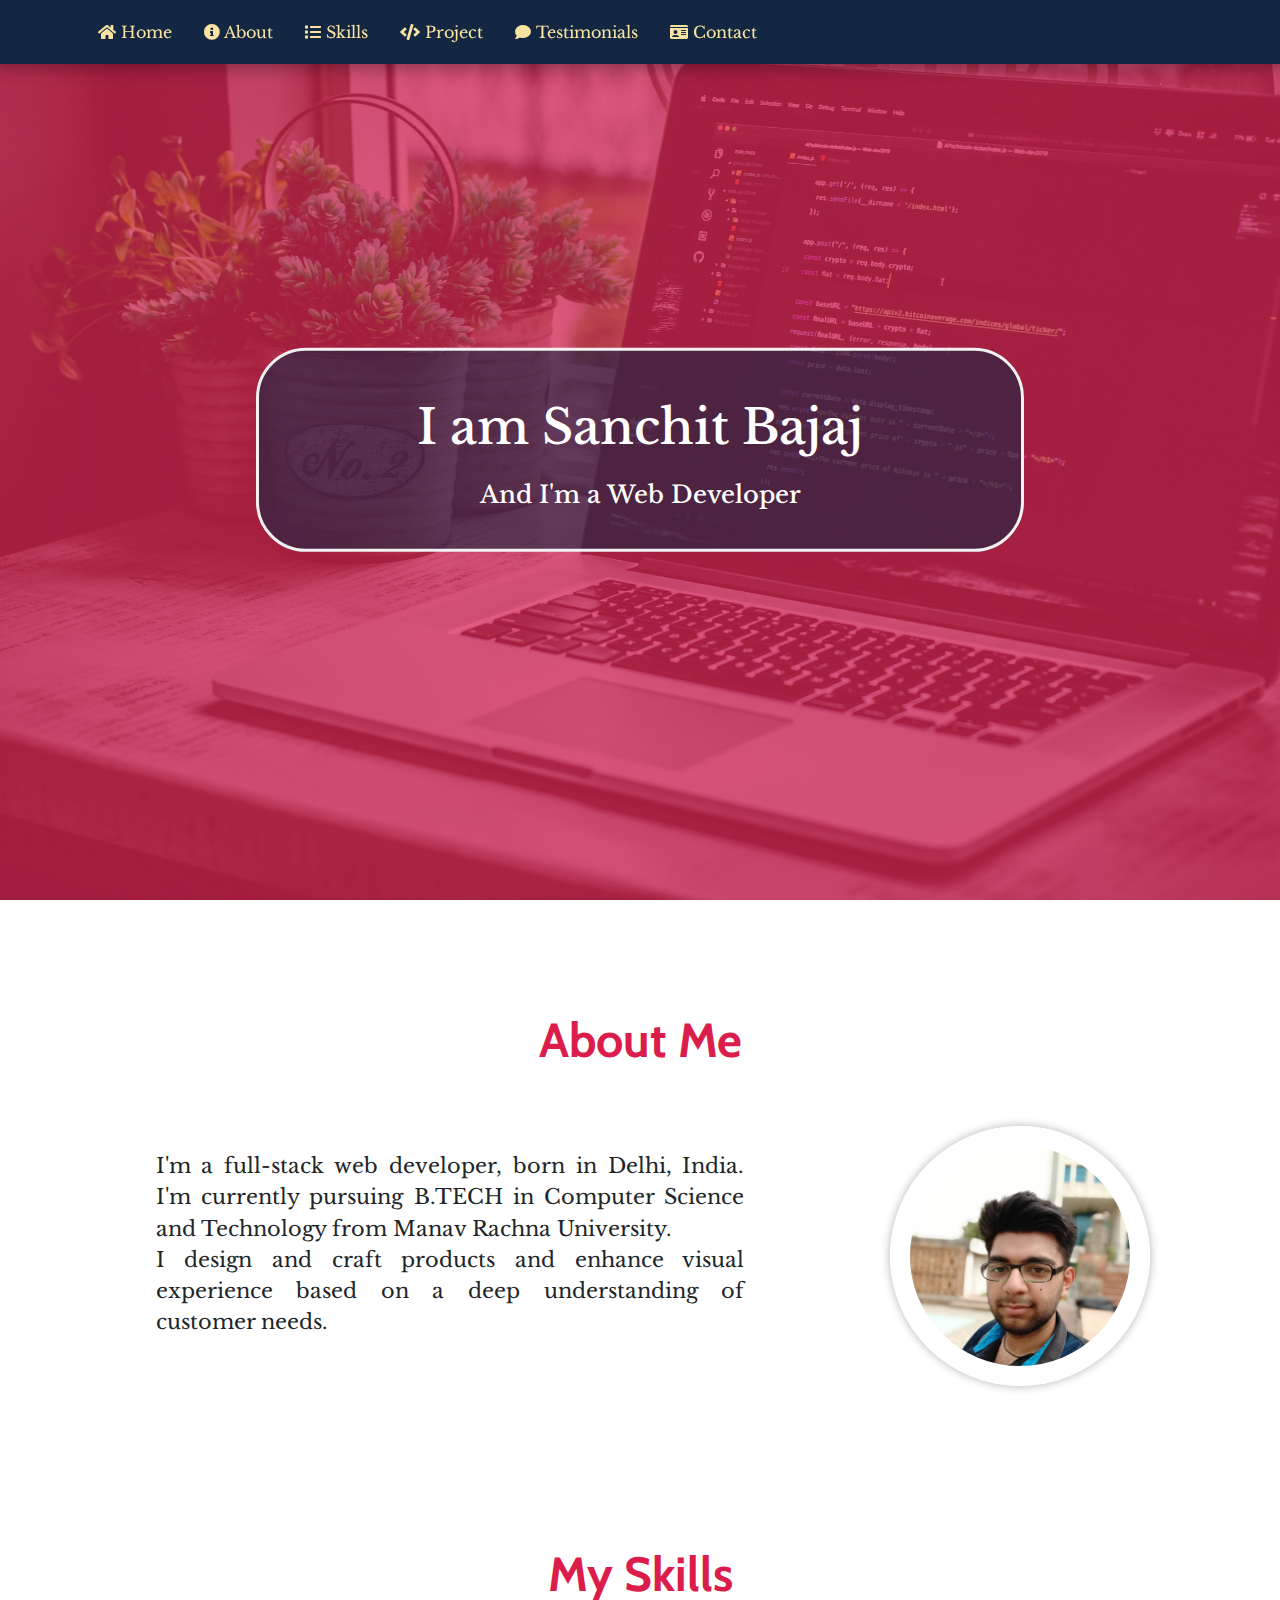
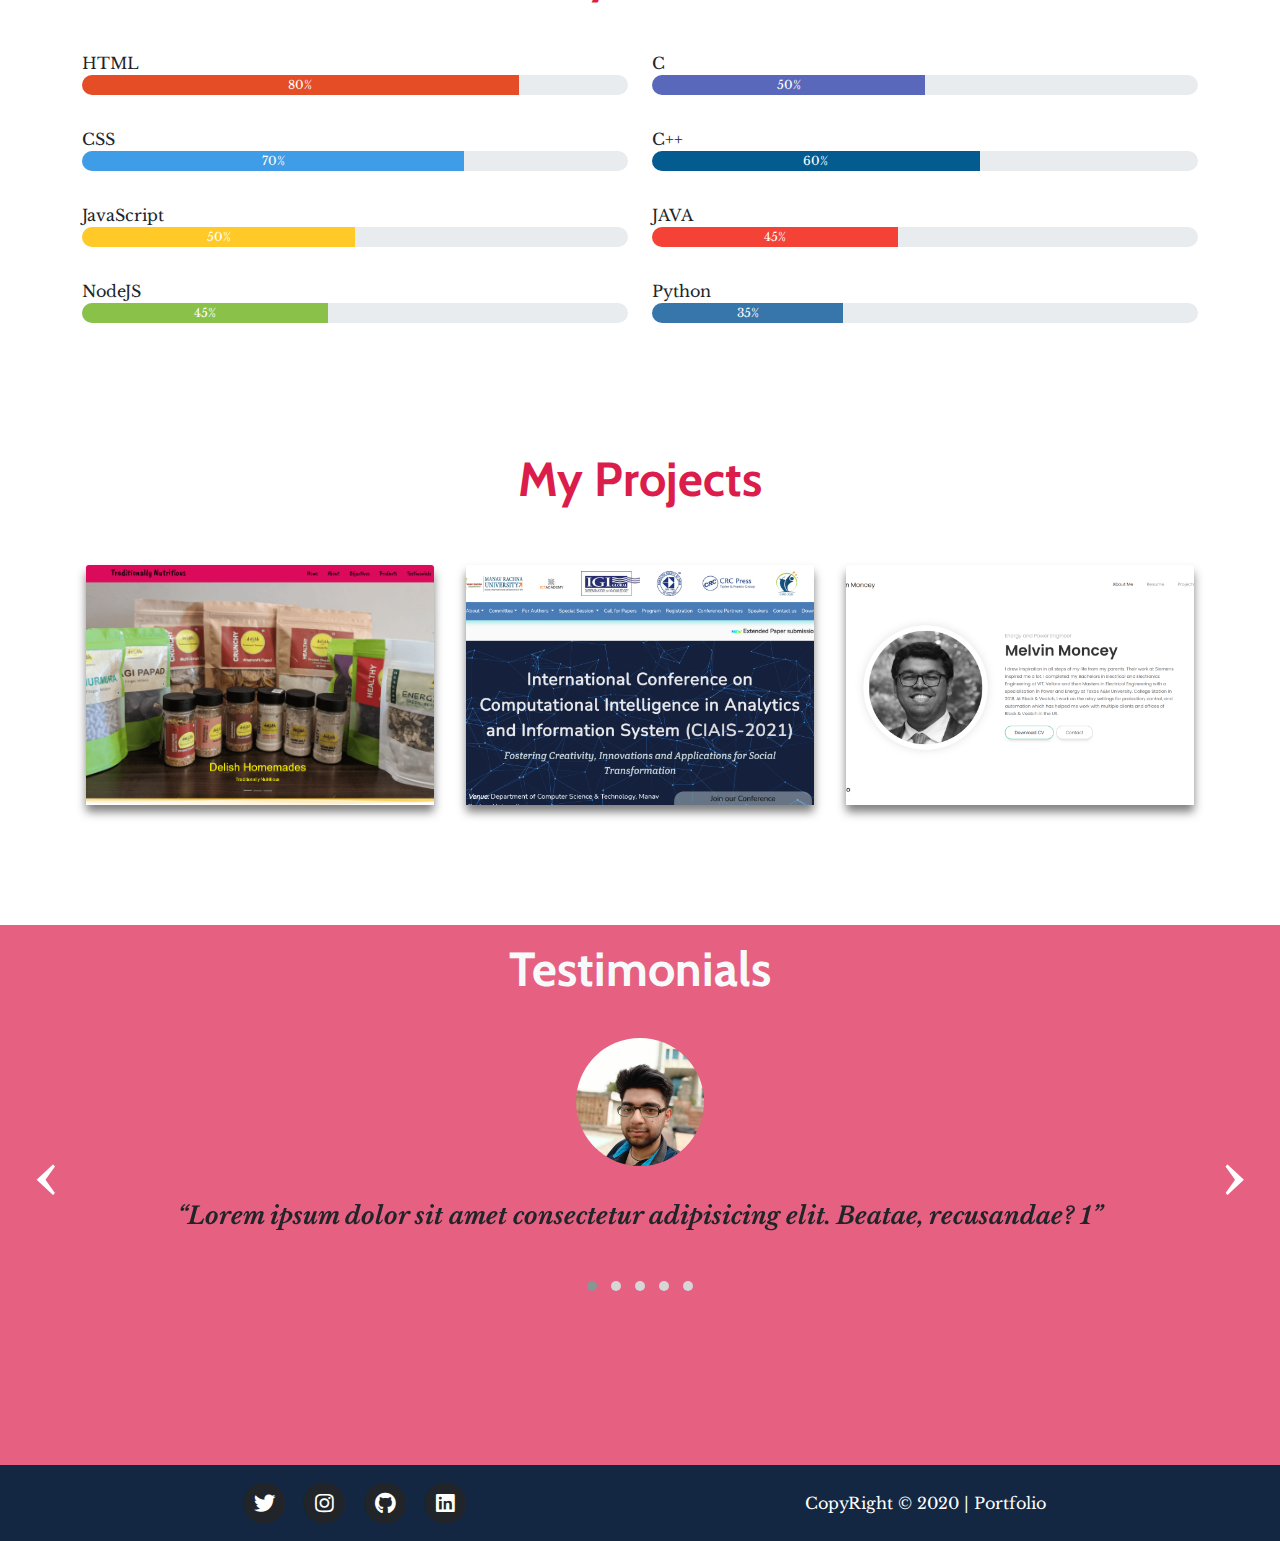
==== commit 542d3537: "testimonial slider added" ====
--- a/index.html
+++ b/index.html
@@ -15,13 +15,18 @@
   <!-- Bootstrap Social -->
   <link rel="stylesheet" href="./assets/css/bootstrap-social.css" />
 
+  <!-- Owl carousel -->
+  <link rel="stylesheet" href="https://cdnjs.cloudflare.com/ajax/libs/OwlCarousel2/2.3.4/assets/owl.carousel.min.css" />
+  <link rel="stylesheet"
+    href="https://cdnjs.cloudflare.com/ajax/libs/OwlCarousel2/2.3.4/assets/owl.theme.default.css" />
+
   <link rel="stylesheet" href="./assets/css/styles.css" />
   <title>Sanchit Bajaj | Portfolio</title>
 </head>
 
 <body>
   <!-- navbar -->
-  <nav class="navbar navbar-expand-lg nav-transparent fixed-top">
+  <nav class="navbar navbar-expand-lg nav-design fixed-top">
     <div class="container">
       <button class="navbar-toggler ml-auto" type="button" data-toggle="collapse" data-target="#navbarNav" id="collpase"
         aria-controls="navbarNav" aria-expanded="false" aria-label="Toggle navigation">
@@ -30,19 +35,23 @@
       <div class="collapse navbar-collapse" id="navbarNav">
         <ul class="navbar-nav">
           <li class="nav-item px-2 py-1">
-            <a class="nav-link active" href="/"><i class="fa fa-home"></i> Home</a>
-          </li>
-          <li class="nav-item px-2 py-1">
-            <a class="nav-link active" href="./index.html#about" onclick="collapse();"><i class="fa fa-info-circle"></i> About</a>
-          </li>
-          <li class="nav-item px-2 py-1">
-            <a class="nav-link active" href="./index.html#skill" onclick="collapse();"><i class="fa fa-list"></i> Skills</a>
-          </li>
-          <li class="nav-item px-2 py-1">
-            <a class="nav-link active" href="./index.html#project" onclick="collapse();"><i class="fa fa-code"></i> Project</a>
-          </li>
-          <li class="nav-item px-2 py-1">
-            <a class="nav-link active" href="./index.html#test" onclick="collapse();"><i class="fa fa-comment"></i> Testimonials</a>
+            <a class="nav-link active" href="./index.html"><i class="fa fa-home"></i> Home</a>
+          </li>
+          <li class="nav-item px-2 py-1">
+            <a class="nav-link active" href="./index.html#about" onclick="collapse();"><i class="fa fa-info-circle"></i>
+              About</a>
+          </li>
+          <li class="nav-item px-2 py-1">
+            <a class="nav-link active" href="./index.html#skill" onclick="collapse();"><i class="fa fa-list"></i>
+              Skills</a>
+          </li>
+          <li class="nav-item px-2 py-1">
+            <a class="nav-link active" href="./index.html#project" onclick="collapse();"><i class="fa fa-code"></i>
+              Project</a>
+          </li>
+          <li class="nav-item px-2 py-1">
+            <a class="nav-link active" href="./index.html#test" onclick="collapse();"><i class="fa fa-comment"></i>
+              Testimonials</a>
           </li>
           <li class="nav-item px-2 py-1">
             <a class="nav-link active" href="./contact.html"><i class="fa fa-id-card"></i> Contact</a>
@@ -54,10 +63,13 @@
 
   <!-- banner -->
   <section id="home">
-    <div class="banner"></div>
-    <div class="banner-text">
-      <h1>I am Sanchit Bajaj</h1>
-      <h4>And I'm a Web Developer</h4>
+    <div class="fixed-img-bg" style="height: 100vh">
+      <div class="test-bg-color" style="height: 100vh">
+        <div class="banner-text">
+          <h1>I am Sanchit Bajaj</h1>
+          <h4>And I'm a Web Developer</h4>
+        </div>
+      </div>
     </div>
   </section>
 
@@ -177,7 +189,7 @@
   <div class="some-space" id="project"></div>
   <section class="section">
     <div class="container">
-      <h4 class="heading">My Projects</h4>
+      <h4 class="heading mb-5">My Projects</h4>
       <div class="row">
         <div class="col-12 col-sm-4 px-3 my-2">
           <div class="card">
@@ -212,13 +224,76 @@
     </div>
   </section>
 
-
   <!-- testimonials -->
   <div class="some-space" id="test"></div>
   <section class="section">
-    <div class="test-bg-img">
+    <div class="fixed-img-bg">
       <div class="test-bg-color">
         <h4 class="pt-3 heading text-light">Testimonials</h4>
+        <div class="container">
+          <div class="owl-carousel owl-theme">
+            <div class="item">
+              <div class="container">
+                <div class="testimonial-box">
+                  <div class="testimonial-img">
+                    <img src="./assets/img/portfolio.jpg">
+                  </div>
+                  <div class="testimonial-text">
+                    <q>Lorem ipsum dolor sit amet consectetur adipisicing elit. Beatae, recusandae? 1</q>
+                  </div>
+                </div>
+              </div>
+            </div>
+            <div class="item">
+              <div class="container">
+                <div class="testimonial-box">
+                  <div class="testimonial-img">
+                    <img src="./assets/img/portfolio.jpg">
+                  </div>
+                  <div class="testimonial-text">
+                    <q>Lorem ipsum dolor sit amet consectetur adipisicing elit. Beatae, recusandae? 2</q>
+                  </div>
+                </div>
+              </div>
+            </div>
+            <div class="item">
+              <div class="container">
+                <div class="testimonial-box">
+                  <div class="testimonial-img">
+                    <img src="./assets/img/portfolio.jpg">
+                  </div>
+                  <div class="testimonial-text">
+                    <q>Lorem ipsum dolor sit amet consectetur adipisicing elit. Beatae, recusandae? 3</q>
+                  </div>
+                </div>
+              </div>
+            </div>
+            <div class="item">
+              <div class="container">
+                <div class="testimonial-box">
+                  <div class="testimonial-img">
+                    <img src="./assets/img/portfolio.jpg">
+                  </div>
+                  <div class="testimonial-text">
+                    <q>Lorem ipsum dolor sit amet consectetur adipisicing elit. Beatae, recusandae? 4</q>
+                  </div>
+                </div>
+              </div>
+            </div>
+            <div class="item">
+              <div class="container">
+                <div class="testimonial-box">
+                  <div class="testimonial-img">
+                    <img src="./assets/img/portfolio.jpg">
+                  </div>
+                  <div class="testimonial-text">
+                    <q>Lorem ipsum dolor sit amet consectetur adipisicing elit. Beatae, recusandae? 5</q>
+                  </div>
+                </div>
+              </div>
+            </div>
+          </div>
+        </div>
       </div>
     </div>
   </section>
@@ -227,36 +302,36 @@
 
   <!-- footer -->
   <footer>
-    <div id="copyright">
-      <div class="container">
-        <div class="row">
-          <div class="col-12 col-sm-6 text-center my-3">
-            <a href="https://twitter.com/sanchitbajaj02" target="_blank" class="btn p-0">
-              <span class="fa-stack fa-lg">
-                <i class="fas fa-circle fa-stack-2x"></i>
-                <i class="fab fa-twitter fa-stack-1x fa-inverse"></i>
-              </span>
-            </a>
-            <a href="https://www.instagram.com/sbajaj_02/" target="_blank" class="btn p-0">
-              <span class="fa-stack fa-lg">
-                <i class="fas fa-circle fa-stack-2x"></i>
-                <i class="fab fa-instagram fa-stack-1x fa-inverse"></i>
-              </span>
-            </a>
-            <a href="https://github.com/sanchitbajaj02/" target="_blank" class="btn p-0">
-              <span class="fa-stack fa-lg">
-                <i class="fas fa-circle fa-stack-2x"></i>
-                <i class="fab fa-github fa-stack-1x fa-inverse"></i>
-              </span>
-            </a>
-            <a href="https://www.linkedin.com/in/sanchit-bajaj-123826194/" target="_blank" class="btn p-0">
-              <span class="fa-stack fa-lg">
-                <i class="fas fa-circle fa-stack-2x"></i>
-                <i class="fab fa-linkedin fa-stack-1x fa-inverse"></i>
-              </span>
-            </a>
-          </div>
-          <div class="col-12 col-sm-6 text-center my-3">
+    <div class="container">
+      <div class="row">
+        <div class="col-12 col-sm-6 text-center my-3">
+          <a href="https://twitter.com/sanchitbajaj02" target="_blank" class="btn p-0">
+            <span class="fa-stack fa-lg">
+              <i class="fas fa-circle fa-stack-2x"></i>
+              <i class="fab fa-twitter fa-stack-1x fa-inverse"></i>
+            </span>
+          </a>
+          <a href="https://www.instagram.com/sbajaj_02/" target="_blank" class="btn p-0">
+            <span class="fa-stack fa-lg">
+              <i class="fas fa-circle fa-stack-2x"></i>
+              <i class="fab fa-instagram fa-stack-1x fa-inverse"></i>
+            </span>
+          </a>
+          <a href="https://github.com/sanchitbajaj02/" target="_blank" class="btn p-0">
+            <span class="fa-stack fa-lg">
+              <i class="fas fa-circle fa-stack-2x"></i>
+              <i class="fab fa-github fa-stack-1x fa-inverse"></i>
+            </span>
+          </a>
+          <a href="https://www.linkedin.com/in/sanchit-bajaj-123826194/" target="_blank" class="btn p-0">
+            <span class="fa-stack fa-lg">
+              <i class="fas fa-circle fa-stack-2x"></i>
+              <i class="fab fa-linkedin fa-stack-1x fa-inverse"></i>
+            </span>
+          </a>
+        </div>
+        <div class="col-12 col-sm-6">
+          <div id="copyright">
             <p>CopyRight &copy; 2020 | Portfolio</p>
           </div>
         </div>
@@ -264,6 +339,11 @@
     </div>
   </footer>
 
+  <!-- Owl carousel js -->
+  <script src="https://cdnjs.cloudflare.com/ajax/libs/jquery/3.5.1/jquery.min.js"></script>
+  <script src="https://cdnjs.cloudflare.com/ajax/libs/OwlCarousel2/2.3.4/owl.carousel.min.js"></script>
+
+  <!-- Bootstrap js -->
   <script src="./assets/js/bootstrap.bundle.min.js"></script>
   <script src="./assets/js/main.js"></script>
 </body>
--- a/assets/css/styles.css
+++ b/assets/css/styles.css
@@ -10,10 +10,10 @@
 
 :root {
   --color1: #132742;
-  --color2: #DB1D4B;
-  --color3: #FE6287;
-  --color4: #F8E3A2;
-  --color5: #FFFFFF;
+  --color2: #db1d4b;
+  --color3: #fe6287;
+  --color4: #f8e3a2;
+  --color5: #ffffff;
 
   --bgColor: #0a192f;
   --textHead1: #08fdd8;
@@ -49,47 +49,33 @@
 }
 
 /* ----Navbar css start---- */
-.nav-transparent {
-  background: transparent;
+.nav-design {
+  background: var(--color1);
   box-shadow: 0 0 15px 5px rgba(0, 0, 0, 0.3);
   z-index: 100;
   transition: all 0.5s;
 }
 
-.nav-transparent a {
-  color: white;
-}
-
-.nav-transparent.active {
-  background: var(--color1);
-  box-shadow: 0 0 15px 5px rgba(0, 0, 0, 0.3);
-}
-
-.nav-transparent.active a {
+.nav-design a {
   color: var(--color4);
 }
 
-.nav-item {
-  color: #ffffff;
-}
 /* ----Navbar css end---- */
 
 /* ----Banner css start---- */
-.banner {
-  width: 100%;
-  height: 100vh;
-  background: url(../img/bg1.png);
+
+.fixed-img-bg {
+  width: 100%;
+  height: 60vh;
+  background: #000000 url(../img/bg.jpg);
   background-attachment: fixed;
+  background-position: center;
   background-size: cover;
-  background-repeat: no-repeat;
-  filter: blur(5px);
-  -webkit-filter: blur(5px);
 }
 
 .banner-text {
-  background-color: var(--color4);
-  background-color: rgba(248, 227, 162, 0.4);
-  color: var(--color1);
+  background-color: rgba(19, 39, 66, 0.6);
+  color: var(--color5);
   font-weight: 900;
   border: 3px solid #f1f1f1;
   border-radius: 50px;
@@ -111,7 +97,7 @@
 
 /* ----About css start---- */
 .about-text p {
-  font-size: 1.4rem;
+  font-size: 1.3rem;
   margin: 10%;
   text-align: justify;
 }
@@ -119,23 +105,14 @@
 figure {
   box-shadow: 0 0 10px rgba(0, 0, 0, 0.3);
   border-radius: 50%;
-  margin: 2rem;
+  margin: 3rem;
   cursor: pointer;
   transition: all 0.3s ease;
 }
 
-figure:hover {
-  transform: scale(1.02);
-}
-
-figure img:hover {
-  transform: scale(0.99);
-}
-
 figure img {
-  border: 30px solid #fff;
-  width: 100%;
-  height: 100%;
+  border: 20px solid #fff;
+  width: 100%;
   border-radius: 50%;
 }
 /* ----About css end---- */
@@ -155,14 +132,18 @@
 }
 
 .card::before {
-  content: '';
+  content: "";
   position: absolute;
   top: 0;
   left: 0;
   display: block;
   width: 100%;
   height: 100%;
-  background: linear-gradient(to bottom, rgba(254, 98, 134, 0.6), rgba(19, 39, 66, 1));
+  background: linear-gradient(
+    to bottom,
+    rgba(254, 98, 134, 0.6),
+    rgba(19, 39, 66, 1)
+  );
   z-index: 2;
   transition: 0.5s all;
   opacity: 0;
@@ -219,26 +200,64 @@
 
 .card .info .btn:hover {
   box-shadow: 0px 7px 10px rgba(0, 0, 0, 0.5);
-
 }
 /* ----project css end---- */
 
 /* ----Testimonials css start---- */
 
-.test-bg-img {
+.test-bg-color {
   width: 100%;
   height: 60vh;
-  background: #000000 url(../img/bg.jpg);
-  background-attachment: fixed;
-  background-position: center;
-  background-size: cover;
-
-}
-
-.test-bg-color {
-  width: 100%;
-  height: 60vh;
-  background-color: rgba(219, 29, 76, 0.8);
+  background-color: rgba(219, 29, 76, 0.7);
+}
+
+.owl-carousel .owl-nav button {
+  position: absolute;
+  top: 30%;
+  outline: none;
+}
+
+.owl-carousel .owl-nav button.owl-prev {
+  left: 0;
+}
+
+.owl-carousel .owl-nav button.owl-next {
+  right: 0;
+}
+
+.owl-carousel .owl-nav button span {
+  font-size: 6rem;
+  padding: 0 1rem;
+  color: white;
+}
+
+.owl-carousel .owl-nav button.owl-prev span {
+  margin-left: -5rem;
+}
+
+.owl-carousel .owl-nav button.owl-next span {
+  margin-right: -5rem;
+}
+
+.testimonial-box {
+  margin: 2rem 0;
+}
+
+.testimonial-img {
+  width: 8rem;
+  margin: auto;
+}
+
+.testimonial-img img {
+  border-radius: 50%;
+}
+
+.testimonial-text {
+  margin-top: 2rem;
+  text-align: center;
+  font-size: 1.5rem;
+  font-weight: bolder;
+  font-style: italic;
 }
 
 /* ----Testimonials css end---- */
@@ -256,9 +275,20 @@
   text-align: center;
   font-size: 1rem;
 }
+
+#copyright {
+  display: flex;
+  justify-content: center;
+  align-items: center;
+  height: 100%;
+}
 /* ----Footer css end---- */
 
 /* ----Contact.html css starts---- */
+
+.contact-height {
+  height: 80vh;
+}
 
 .flex-props {
   display: flex;
@@ -266,7 +296,11 @@
   align-items: center;
   width: 80%;
   height: 60%;
-  font-size: 1.2rem;
+  font-size: 1.1rem;
+}
+
+.form {
+  width: 50%;
 }
 
 /* ----Contact.html css end---- */
@@ -289,9 +323,13 @@
   .badge {
     margin: 0;
   }
-  
+
   .btn-text {
     font-size: 0.8rem;
+  }
+
+  .flex-props {
+    width: 100%;
   }
 }
 
@@ -328,4 +366,26 @@
   .githubStats h4 {
     font-size: 1.2rem;
   }
-}
+
+  .owl-nav {
+    display: none;
+  }
+
+  .testimonial-box {
+    margin: 0.8rem 0;
+  }
+}
+
+@media (max-width: 768px) {
+  .contact-height {
+    height: 100vh;
+  }
+
+  .table {
+    font-size: 0.8rem;
+  }
+
+  .form {
+    width: 100%;
+  }
+}
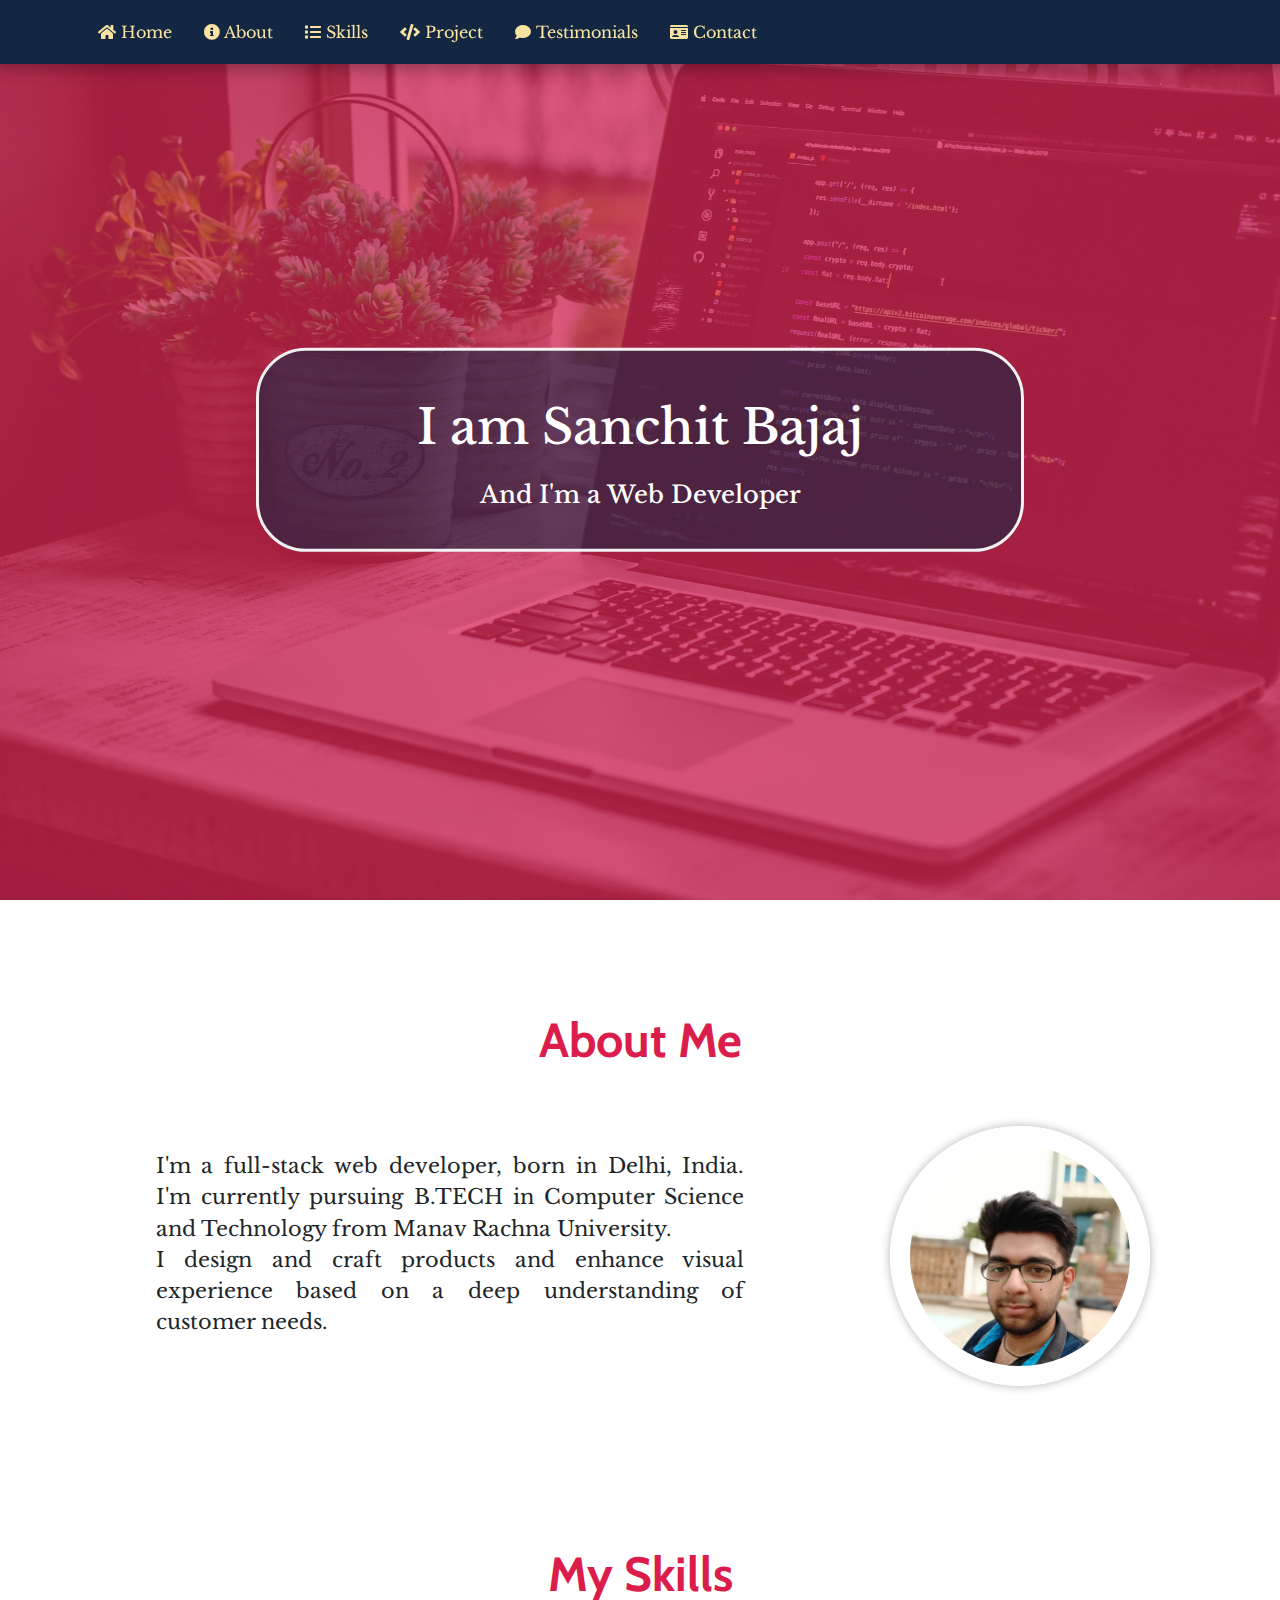
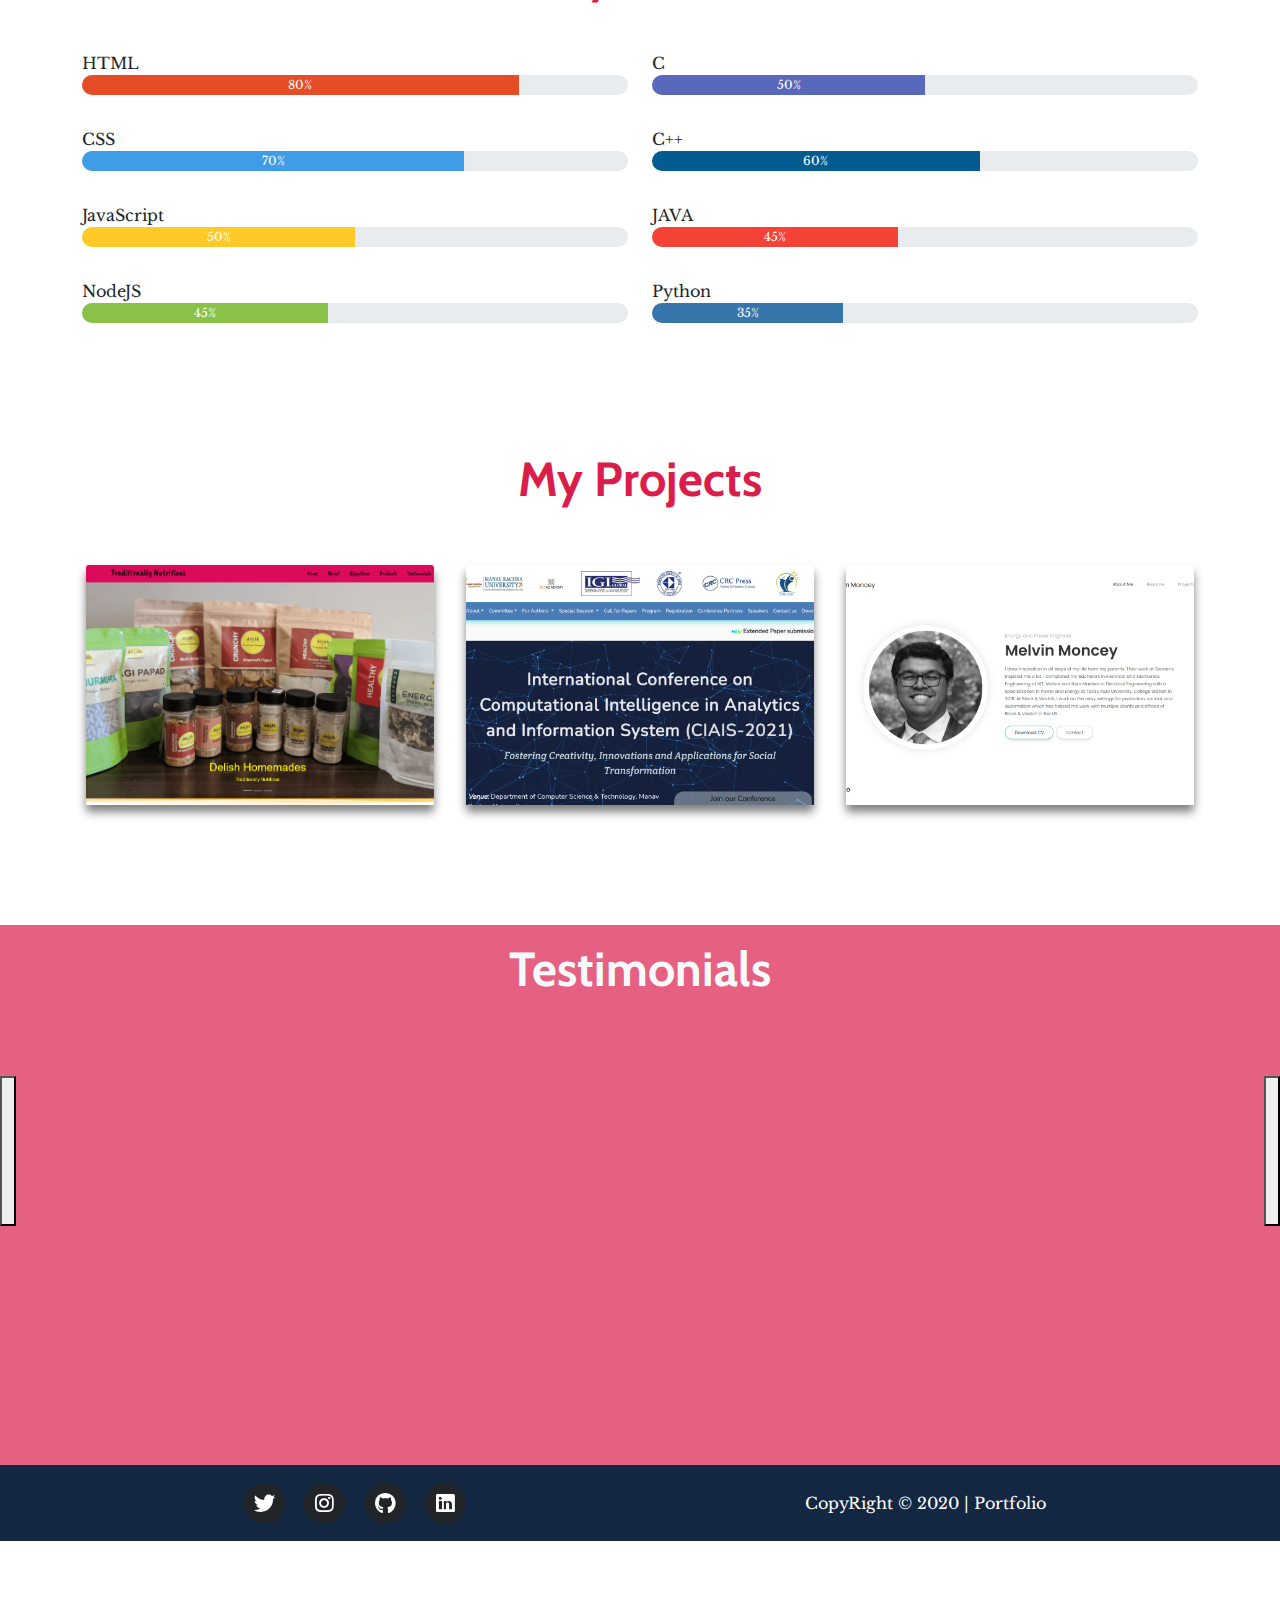
==== commit dee47262: "seo added" ====
--- a/index.html
+++ b/index.html
@@ -5,6 +5,13 @@
   <!-- Required meta tags -->
   <meta charset="utf-8" />
   <meta name="viewport" content="width=device-width, initial-scale=1" />
+  <meta http-equiv="X-UA-Compatible" content="ie=edge" />
+  <meta name="title" content="personal portfolio showcasing the skills" />
+  <meta name="description"
+    content="Full Stack Web Developer | Data Analyst | Content Manager | Project Manager | Application Developer" />
+  <meta name="keywords"
+    content="sanchit, sanchit02, hacker, noob-coder, TSE Coder, Manav Rachna University, S Portfolio, SB, MRu Master coder" />
+  <meta name="author" content="Sanchit Bajaj" />
 
   <!-- Bootstrap CSS -->
   <link rel="stylesheet" href="./assets/css/bootstrap.min.css" />
@@ -14,11 +21,6 @@
 
   <!-- Bootstrap Social -->
   <link rel="stylesheet" href="./assets/css/bootstrap-social.css" />
-
-  <!-- Owl carousel -->
-  <link rel="stylesheet" href="https://cdnjs.cloudflare.com/ajax/libs/OwlCarousel2/2.3.4/assets/owl.carousel.min.css" />
-  <link rel="stylesheet"
-    href="https://cdnjs.cloudflare.com/ajax/libs/OwlCarousel2/2.3.4/assets/owl.theme.default.css" />
 
   <link rel="stylesheet" href="./assets/css/styles.css" />
   <title>Sanchit Bajaj | Portfolio</title>
@@ -236,58 +238,63 @@
               <div class="container">
                 <div class="testimonial-box">
                   <div class="testimonial-img">
-                    <img src="./assets/img/portfolio.jpg">
-                  </div>
-                  <div class="testimonial-text">
-                    <q>Lorem ipsum dolor sit amet consectetur adipisicing elit. Beatae, recusandae? 1</q>
-                  </div>
-                </div>
-              </div>
-            </div>
-            <div class="item">
-              <div class="container">
-                <div class="testimonial-box">
-                  <div class="testimonial-img">
-                    <img src="./assets/img/portfolio.jpg">
-                  </div>
-                  <div class="testimonial-text">
-                    <q>Lorem ipsum dolor sit amet consectetur adipisicing elit. Beatae, recusandae? 2</q>
-                  </div>
-                </div>
-              </div>
-            </div>
-            <div class="item">
-              <div class="container">
-                <div class="testimonial-box">
-                  <div class="testimonial-img">
-                    <img src="./assets/img/portfolio.jpg">
-                  </div>
-                  <div class="testimonial-text">
-                    <q>Lorem ipsum dolor sit amet consectetur adipisicing elit. Beatae, recusandae? 3</q>
-                  </div>
-                </div>
-              </div>
-            </div>
-            <div class="item">
-              <div class="container">
-                <div class="testimonial-box">
-                  <div class="testimonial-img">
-                    <img src="./assets/img/portfolio.jpg">
-                  </div>
-                  <div class="testimonial-text">
-                    <q>Lorem ipsum dolor sit amet consectetur adipisicing elit. Beatae, recusandae? 4</q>
-                  </div>
-                </div>
-              </div>
-            </div>
-            <div class="item">
-              <div class="container">
-                <div class="testimonial-box">
-                  <div class="testimonial-img">
-                    <img src="./assets/img/portfolio.jpg">
-                  </div>
-                  <div class="testimonial-text">
-                    <q>Lorem ipsum dolor sit amet consectetur adipisicing elit. Beatae, recusandae? 5</q>
+                    <img src="./assets/img/portfolio.jpg" />
+                  </div>
+                  <div class="testimonial-text">
+                    <q>Lorem ipsum dolor sit amet consectetur adipisicing
+                      elit. Beatae, recusandae? 1</q>
+                  </div>
+                </div>
+              </div>
+            </div>
+            <div class="item">
+              <div class="container">
+                <div class="testimonial-box">
+                  <div class="testimonial-img">
+                    <img src="./assets/img/portfolio.jpg" />
+                  </div>
+                  <div class="testimonial-text">
+                    <q>Lorem ipsum dolor sit amet consectetur adipisicing
+                      elit. Beatae, recusandae? 2</q>
+                  </div>
+                </div>
+              </div>
+            </div>
+            <div class="item">
+              <div class="container">
+                <div class="testimonial-box">
+                  <div class="testimonial-img">
+                    <img src="./assets/img/portfolio.jpg" />
+                  </div>
+                  <div class="testimonial-text">
+                    <q>Lorem ipsum dolor sit amet consectetur adipisicing
+                      elit. Beatae, recusandae? 3</q>
+                  </div>
+                </div>
+              </div>
+            </div>
+            <div class="item">
+              <div class="container">
+                <div class="testimonial-box">
+                  <div class="testimonial-img">
+                    <img src="./assets/img/portfolio.jpg" />
+                  </div>
+                  <div class="testimonial-text">
+                    <q>Lorem ipsum dolor sit amet consectetur adipisicing
+                      elit. Beatae, recusandae? 4</q>
+                  </div>
+                </div>
+              </div>
+            </div>
+            <div class="item">
+              <div class="container">
+                <div class="testimonial-box">
+                  <div class="testimonial-img">
+                    <img src="./assets/img/portfolio.jpg" />
+                  </div>
+                  <div class="testimonial-text">
+                    <q>Lorem ipsum dolor sit amet consectetur adipisicing
+                      elit. Beatae, recusandae? 5</q>
                   </div>
                 </div>
               </div>
--- a/assets/css/styles.css
+++ b/assets/css/styles.css
@@ -6,6 +6,7 @@
 font-family: 'Libre Baskerville', serif;
 font-family: 'Nunito Sans', sans-serif;
 
+README color: #0a192f #bb2acf #08fdd8
 */
 
 :root {
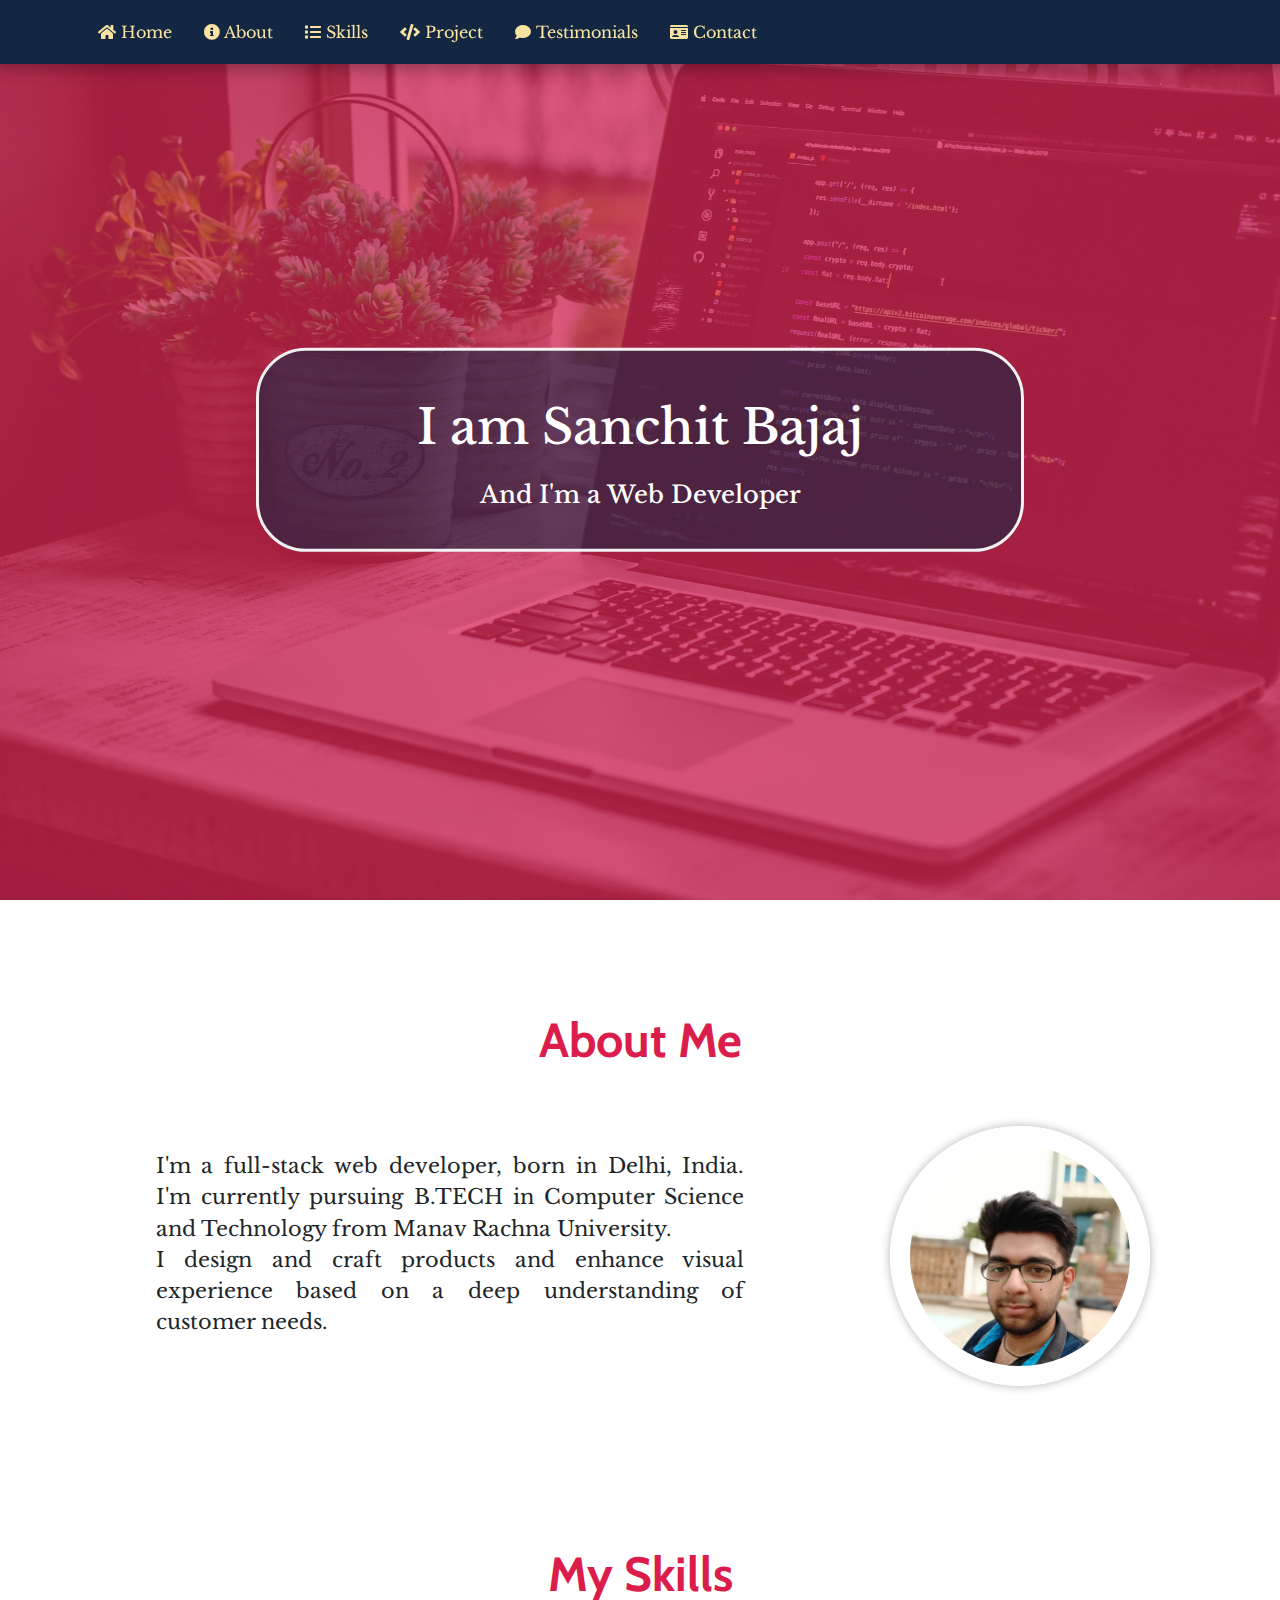
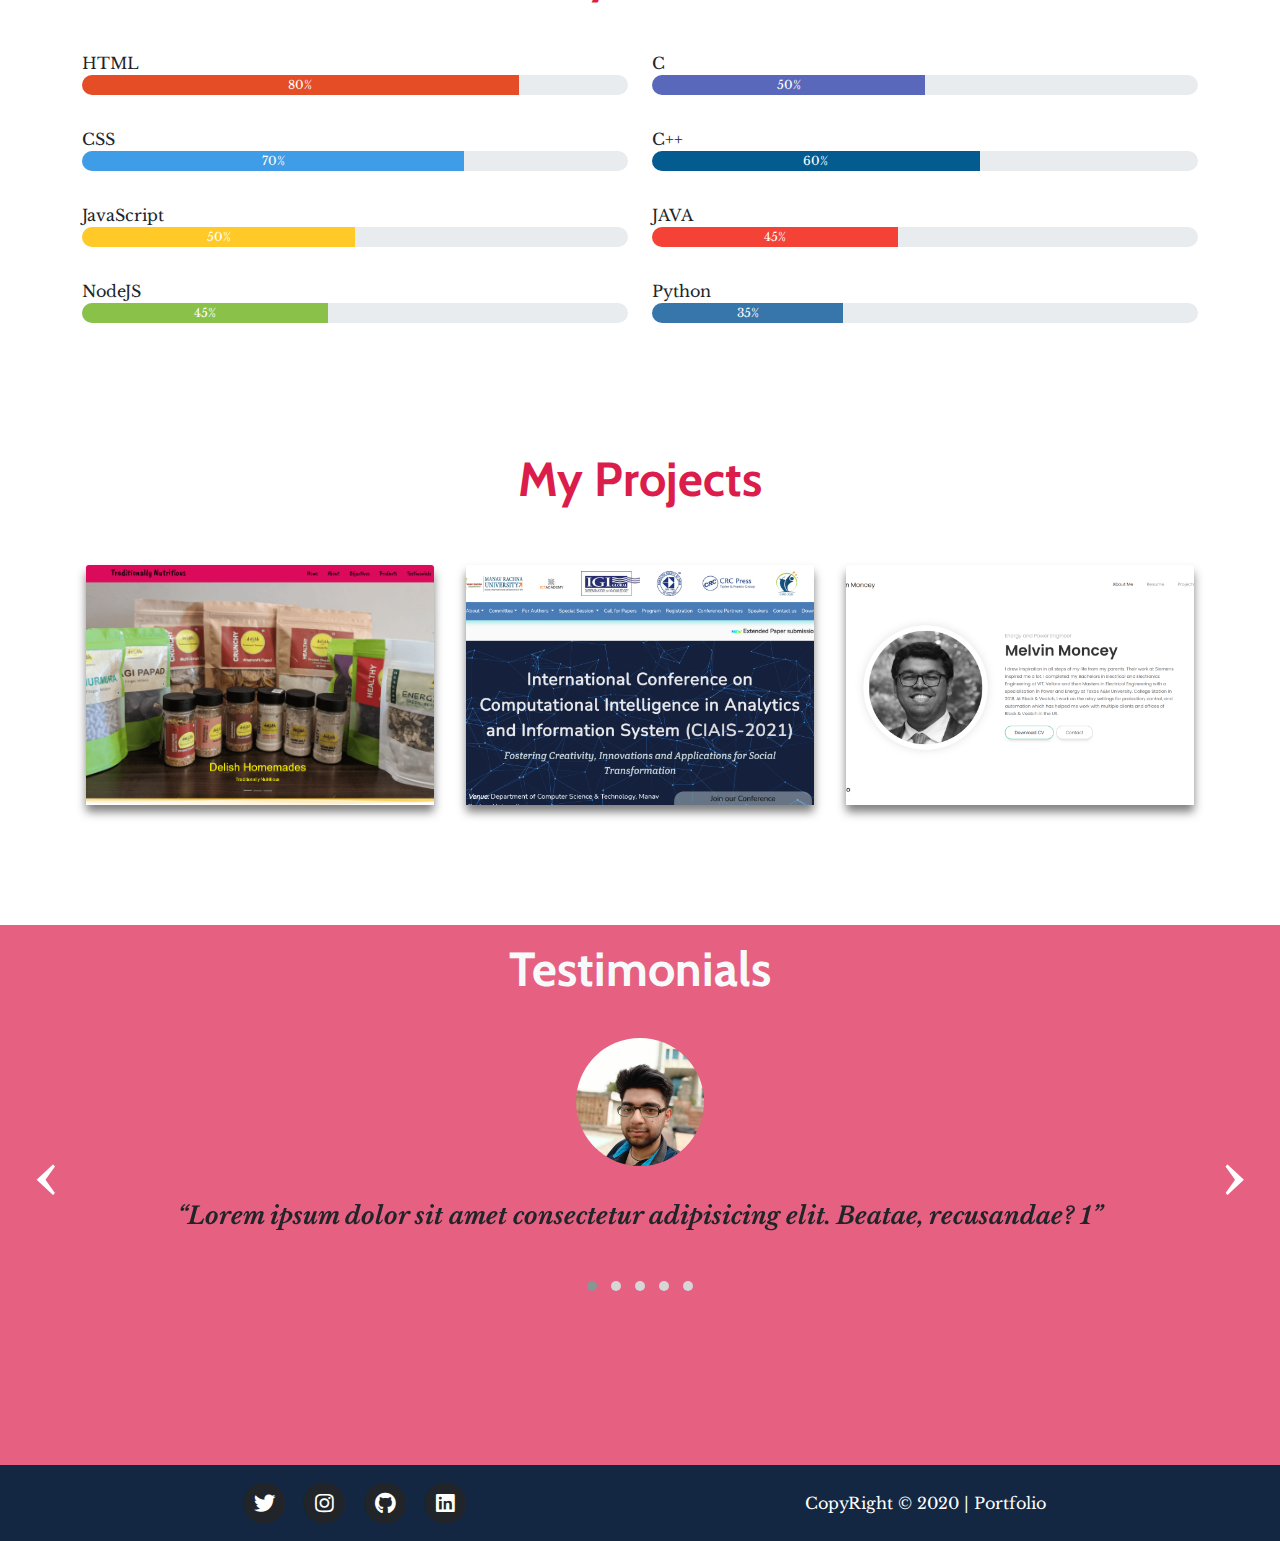
==== commit 218a6aa8: "bug fixed" ====
--- a/index.html
+++ b/index.html
@@ -21,6 +21,10 @@
 
   <!-- Bootstrap Social -->
   <link rel="stylesheet" href="./assets/css/bootstrap-social.css" />
+  <!-- Owl carousel -->
+  <link rel="stylesheet" href="https://cdnjs.cloudflare.com/ajax/libs/OwlCarousel2/2.3.4/assets/owl.carousel.min.css" />
+  <link rel="stylesheet"
+    href="https://cdnjs.cloudflare.com/ajax/libs/OwlCarousel2/2.3.4/assets/owl.theme.default.css" />
 
   <link rel="stylesheet" href="./assets/css/styles.css" />
   <title>Sanchit Bajaj | Portfolio</title>
